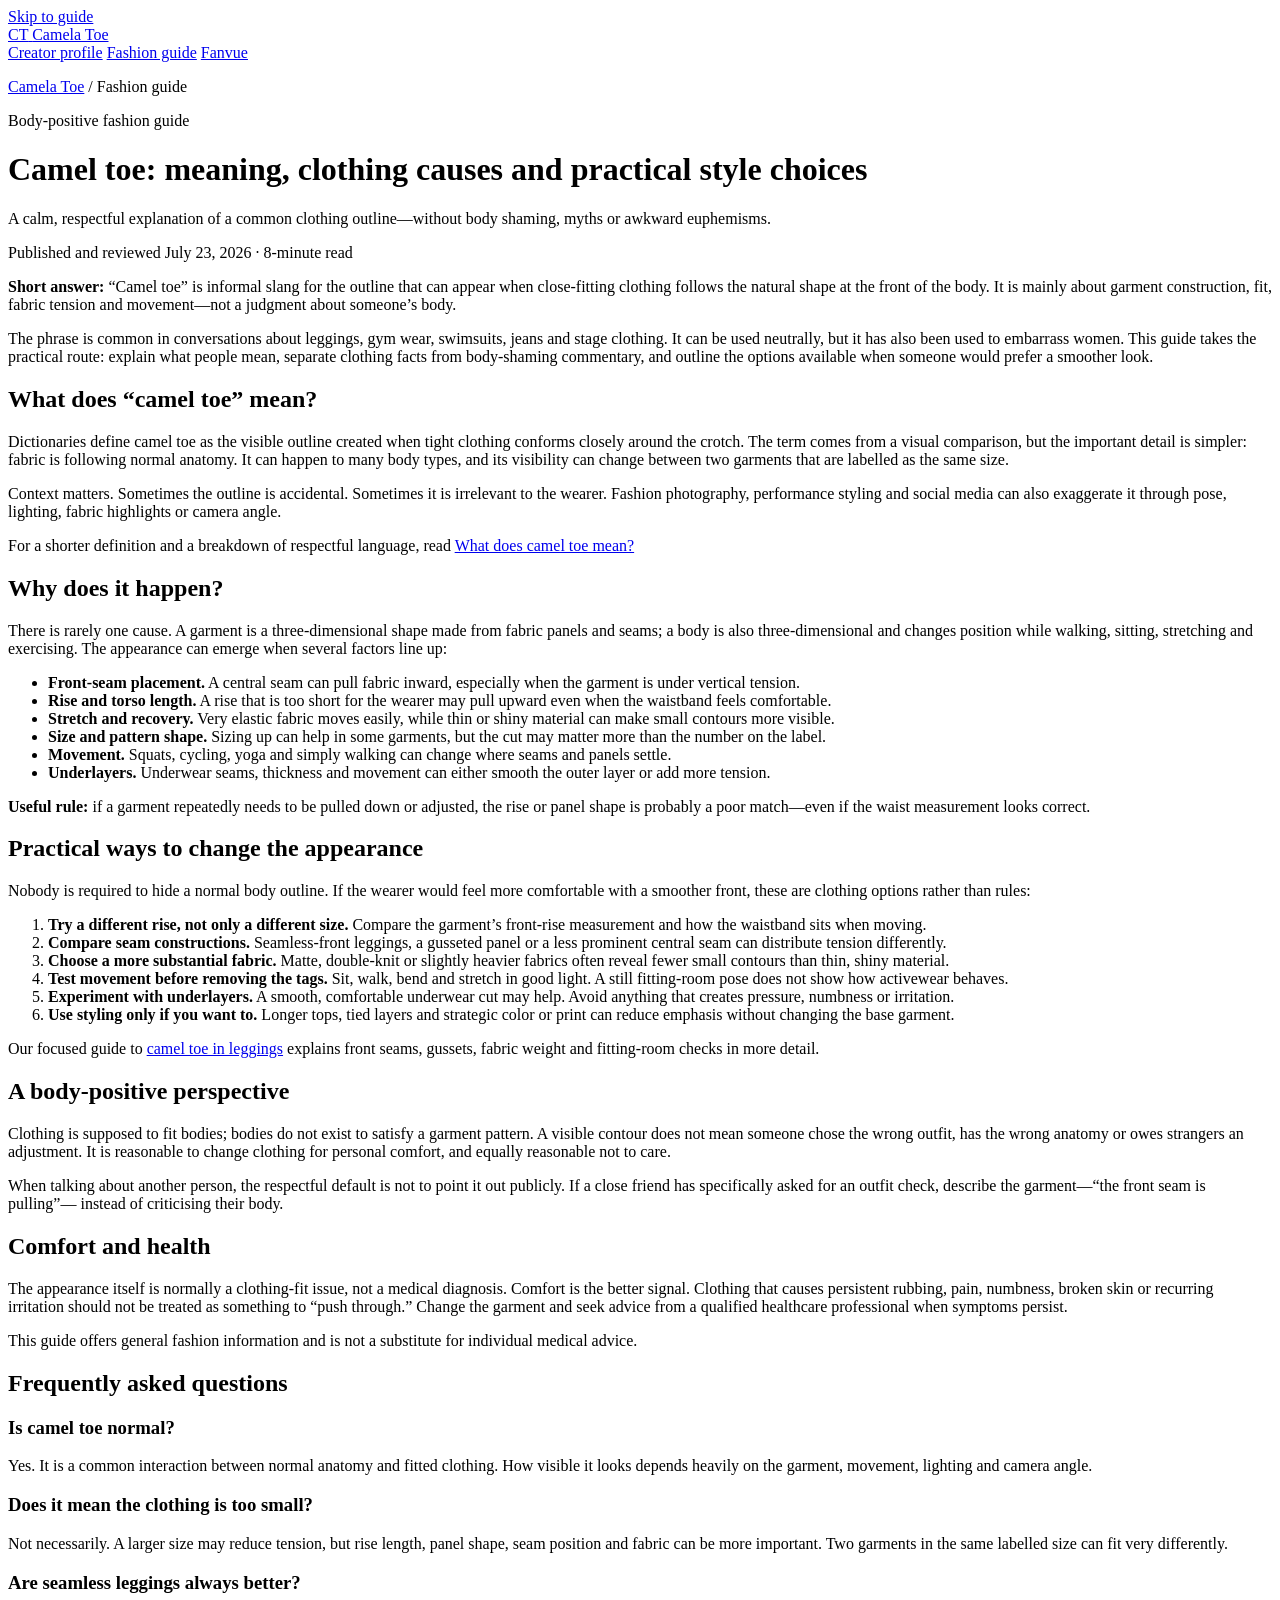
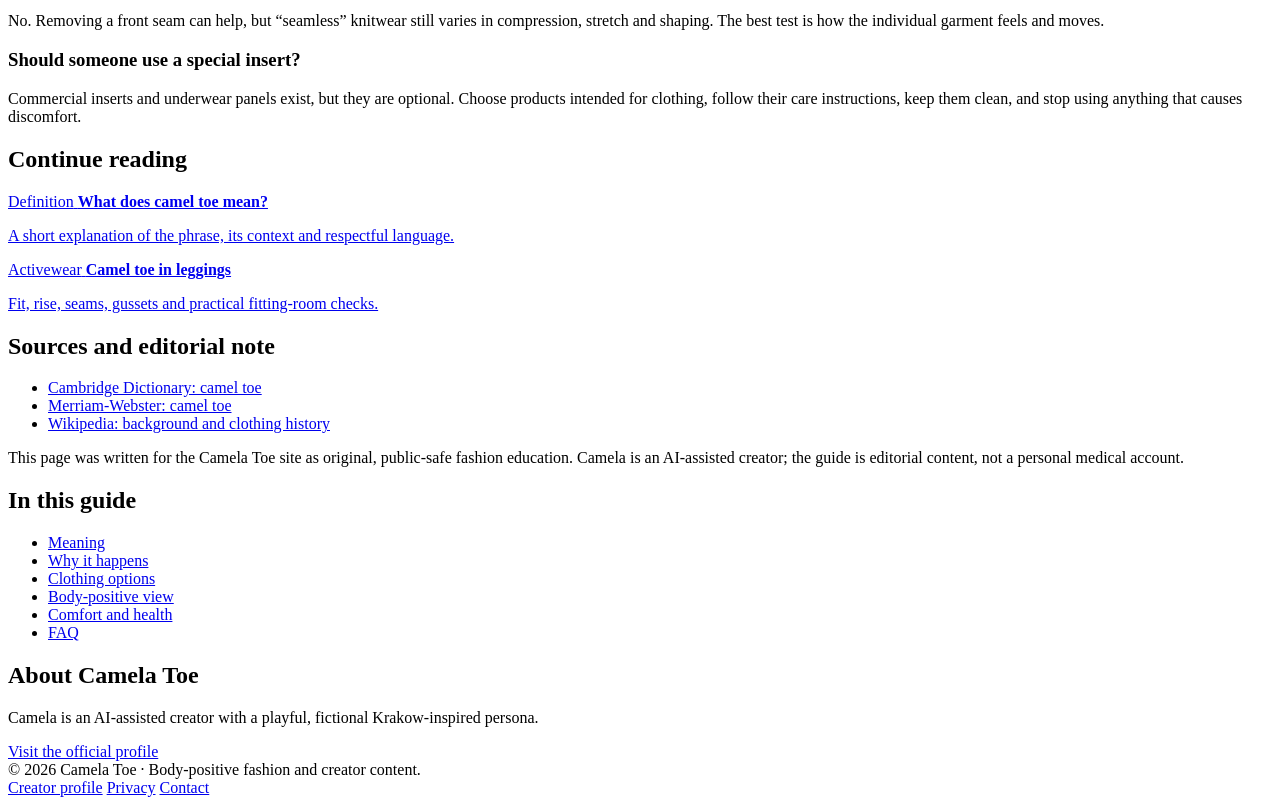
==== site/camel-toe/index.html @ 75be1211 "Separate Camela website project" ====
<!doctype html>
<html lang="en">
  <head>
    <meta charset="utf-8">
    <meta name="viewport" content="width=device-width, initial-scale=1">
    <meta name="description" content="A clear, body-positive guide to camel toe: what the phrase means, why fitted clothing can create the outline, and practical styling options for leggings and swimwear.">
    <meta name="robots" content="index,follow,max-image-preview:large">
    <meta name="theme-color" content="#160d12">
    <meta property="og:title" content="Camel Toe: Meaning, Clothing Causes & Style Guide">
    <meta property="og:description" content="A plain-language, body-positive fashion guide to the meaning of camel toe and practical clothing choices.">
    <meta property="og:image" content="https://camelatoe.com/assets/camela-social-card.png">
    <meta property="og:type" content="article">
    <meta property="og:url" content="https://camelatoe.com/camel-toe/">
    <meta property="og:site_name" content="Camela Toe">
    <meta name="twitter:card" content="summary_large_image">
    <meta name="twitter:title" content="Camel Toe: Meaning, Clothing Causes & Style Guide">
    <meta name="twitter:description" content="A respectful guide to the phrase, fit and seams, leggings, swimwear, and body-positive styling.">
    <meta name="twitter:image" content="https://camelatoe.com/assets/camela-social-card.png">
    <link rel="canonical" href="https://camelatoe.com/camel-toe/">
    <link rel="icon" type="image/svg+xml" href="/assets/favicon.svg">
    <link rel="apple-touch-icon" href="/assets/favicon-180.png">
    <link rel="stylesheet" href="/assets/content.css">
    <title>Camel Toe: Meaning, Clothing Causes & Style Guide | Camela Toe</title>
    <script type="application/ld+json">
      {
        "@context": "https://schema.org",
        "@graph": [
          {
            "@type": "Article",
            "@id": "https://camelatoe.com/camel-toe/#article",
            "headline": "Camel Toe: Meaning, Clothing Causes and a Body-Positive Style Guide",
            "description": "A clear, respectful guide to the meaning of camel toe, the role of clothing fit and seams, and practical styling choices.",
            "datePublished": "2026-07-23",
            "dateModified": "2026-07-23",
            "mainEntityOfPage": "https://camelatoe.com/camel-toe/",
            "image": "https://camelatoe.com/assets/camela-social-card.png",
            "author": {
              "@type": "Organization",
              "name": "Camela Toe Editorial",
              "url": "https://camelatoe.com/"
            },
            "publisher": {
              "@type": "Organization",
              "name": "Camela Toe",
              "url": "https://camelatoe.com/"
            }
          },
          {
            "@type": "BreadcrumbList",
            "@id": "https://camelatoe.com/camel-toe/#breadcrumbs",
            "itemListElement": [
              {
                "@type": "ListItem",
                "position": 1,
                "name": "Camela Toe",
                "item": "https://camelatoe.com/"
              },
              {
                "@type": "ListItem",
                "position": 2,
                "name": "Camel toe guide",
                "item": "https://camelatoe.com/camel-toe/"
              }
            ]
          },
          {
            "@type": "FAQPage",
            "@id": "https://camelatoe.com/camel-toe/#faq",
            "mainEntity": [
              {
                "@type": "Question",
                "name": "What does camel toe mean?",
                "acceptedAnswer": {
                  "@type": "Answer",
                  "text": "Camel toe is an informal phrase for a visible outline created when close-fitting clothing follows the natural shape at the front of the body."
                }
              },
              {
                "@type": "Question",
                "name": "Is camel toe a health problem?",
                "acceptedAnswer": {
                  "@type": "Answer",
                  "text": "The appearance itself is normally a clothing-fit issue, not a diagnosis. Persistent pain, irritation, broken skin, or another health concern should be discussed with a qualified clinician."
                }
              },
              {
                "@type": "Question",
                "name": "Why can leggings create camel toe?",
                "acceptedAnswer": {
                  "@type": "Answer",
                  "text": "Stretch, garment rise, front-seam placement, fabric tension, sizing, and movement can combine to pull leggings close to the body."
                }
              },
              {
                "@type": "Question",
                "name": "Can camel toe be prevented?",
                "acceptedAnswer": {
                  "@type": "Answer",
                  "text": "It can often be reduced by changing the fit, rise, front-seam construction, fabric weight, underwear, or layering. No single option works for every body or garment."
                }
              }
            ]
          }
        ]
      }
    </script>
  </head>
  <body>
    <a class="skip-link" href="#article">Skip to guide</a>
    <header class="site-header">
      <nav class="nav" aria-label="Main navigation">
        <a class="brand" href="/" aria-label="Camela Toe home">
          <span class="mark">CT</span>
          <span>Camela Toe</span>
        </a>
        <div class="nav-links">
          <a href="/" >Creator profile</a>
          <a href="/camel-toe/" aria-current="page">Fashion guide</a>
          <a class="button primary" href="https://www.fanvue.com/camela_toe" rel="me noopener">Fanvue</a>
        </div>
      </nav>
    </header>

    <main>
      <header class="hero">
        <div class="hero-inner">
          <p class="breadcrumbs"><a href="/">Camela Toe</a> / Fashion guide</p>
          <div class="eyebrow">Body-positive fashion guide</div>
          <h1>Camel toe: meaning, clothing causes and practical style choices</h1>
          <p class="standfirst">
            A calm, respectful explanation of a common clothing outline—without
            body shaming, myths or awkward euphemisms.
          </p>
          <p class="updated">Published and reviewed July 23, 2026 · 8-minute read</p>
        </div>
      </header>

      <div class="layout">
        <article class="article" id="article">
          <div class="answer">
            <p>
              <strong>Short answer:</strong> “Camel toe” is informal slang for
              the outline that can appear when close-fitting clothing follows
              the natural shape at the front of the body. It is mainly about
              garment construction, fit, fabric tension and movement—not a
              judgment about someone’s body.
            </p>
          </div>

          <p>
            The phrase is common in conversations about leggings, gym wear,
            swimsuits, jeans and stage clothing. It can be used neutrally, but
            it has also been used to embarrass women. This guide takes the
            practical route: explain what people mean, separate clothing facts
            from body-shaming commentary, and outline the options available
            when someone would prefer a smoother look.
          </p>

          <h2 id="meaning">What does “camel toe” mean?</h2>
          <p>
            Dictionaries define camel toe as the visible outline created when
            tight clothing conforms closely around the crotch. The term comes
            from a visual comparison, but the important detail is simpler:
            fabric is following normal anatomy. It can happen to many body
            types, and its visibility can change between two garments that are
            labelled as the same size.
          </p>
          <p>
            Context matters. Sometimes the outline is accidental. Sometimes it
            is irrelevant to the wearer. Fashion photography, performance
            styling and social media can also exaggerate it through pose,
            lighting, fabric highlights or camera angle.
          </p>
          <p>
            For a shorter definition and a breakdown of respectful language,
            read <a href="/camel-toe/meaning/">What does camel toe mean?</a>
          </p>

          <h2 id="why">Why does it happen?</h2>
          <p>
            There is rarely one cause. A garment is a three-dimensional shape
            made from fabric panels and seams; a body is also three-dimensional
            and changes position while walking, sitting, stretching and
            exercising. The appearance can emerge when several factors line up:
          </p>
          <ul>
            <li>
              <strong>Front-seam placement.</strong> A central seam can pull
              fabric inward, especially when the garment is under vertical
              tension.
            </li>
            <li>
              <strong>Rise and torso length.</strong> A rise that is too short
              for the wearer may pull upward even when the waistband feels
              comfortable.
            </li>
            <li>
              <strong>Stretch and recovery.</strong> Very elastic fabric moves
              easily, while thin or shiny material can make small contours more
              visible.
            </li>
            <li>
              <strong>Size and pattern shape.</strong> Sizing up can help in
              some garments, but the cut may matter more than the number on the
              label.
            </li>
            <li>
              <strong>Movement.</strong> Squats, cycling, yoga and simply
              walking can change where seams and panels settle.
            </li>
            <li>
              <strong>Underlayers.</strong> Underwear seams, thickness and
              movement can either smooth the outer layer or add more tension.
            </li>
          </ul>

          <div class="note">
            <p>
              <strong>Useful rule:</strong> if a garment repeatedly needs to be
              pulled down or adjusted, the rise or panel shape is probably a
              poor match—even if the waist measurement looks correct.
            </p>
          </div>

          <h2 id="options">Practical ways to change the appearance</h2>
          <p>
            Nobody is required to hide a normal body outline. If the wearer
            would feel more comfortable with a smoother front, these are
            clothing options rather than rules:
          </p>
          <ol>
            <li>
              <strong>Try a different rise, not only a different size.</strong>
              Compare the garment’s front-rise measurement and how the waistband
              sits when moving.
            </li>
            <li>
              <strong>Compare seam constructions.</strong> Seamless-front
              leggings, a gusseted panel or a less prominent central seam can
              distribute tension differently.
            </li>
            <li>
              <strong>Choose a more substantial fabric.</strong> Matte,
              double-knit or slightly heavier fabrics often reveal fewer small
              contours than thin, shiny material.
            </li>
            <li>
              <strong>Test movement before removing the tags.</strong> Sit,
              walk, bend and stretch in good light. A still fitting-room pose
              does not show how activewear behaves.
            </li>
            <li>
              <strong>Experiment with underlayers.</strong> A smooth,
              comfortable underwear cut may help. Avoid anything that creates
              pressure, numbness or irritation.
            </li>
            <li>
              <strong>Use styling only if you want to.</strong> Longer tops,
              tied layers and strategic color or print can reduce emphasis
              without changing the base garment.
            </li>
          </ol>
          <p>
            Our focused guide to
            <a href="/camel-toe/leggings/">camel toe in leggings</a> explains
            front seams, gussets, fabric weight and fitting-room checks in more
            detail.
          </p>

          <h2 id="body-positive">A body-positive perspective</h2>
          <p>
            Clothing is supposed to fit bodies; bodies do not exist to satisfy
            a garment pattern. A visible contour does not mean someone chose
            the wrong outfit, has the wrong anatomy or owes strangers an
            adjustment. It is reasonable to change clothing for personal
            comfort, and equally reasonable not to care.
          </p>
          <p>
            When talking about another person, the respectful default is not to
            point it out publicly. If a close friend has specifically asked for
            an outfit check, describe the garment—“the front seam is pulling”—
            instead of criticising their body.
          </p>

          <h2 id="health">Comfort and health</h2>
          <p>
            The appearance itself is normally a clothing-fit issue, not a
            medical diagnosis. Comfort is the better signal. Clothing that
            causes persistent rubbing, pain, numbness, broken skin or recurring
            irritation should not be treated as something to “push through.”
            Change the garment and seek advice from a qualified healthcare
            professional when symptoms persist.
          </p>
          <p>
            This guide offers general fashion information and is not a
            substitute for individual medical advice.
          </p>

          <h2 id="faq">Frequently asked questions</h2>
          <h3>Is camel toe normal?</h3>
          <p>
            Yes. It is a common interaction between normal anatomy and fitted
            clothing. How visible it looks depends heavily on the garment,
            movement, lighting and camera angle.
          </p>

          <h3>Does it mean the clothing is too small?</h3>
          <p>
            Not necessarily. A larger size may reduce tension, but rise length,
            panel shape, seam position and fabric can be more important. Two
            garments in the same labelled size can fit very differently.
          </p>

          <h3>Are seamless leggings always better?</h3>
          <p>
            No. Removing a front seam can help, but “seamless” knitwear still
            varies in compression, stretch and shaping. The best test is how the
            individual garment feels and moves.
          </p>

          <h3>Should someone use a special insert?</h3>
          <p>
            Commercial inserts and underwear panels exist, but they are
            optional. Choose products intended for clothing, follow their care
            instructions, keep them clean, and stop using anything that causes
            discomfort.
          </p>

          <h2 id="more-guides">Continue reading</h2>
          <div class="guide-cards">
            <a class="guide-card" href="/camel-toe/meaning/">
              <span>Definition</span>
              <strong>What does camel toe mean?</strong>
              <p>A short explanation of the phrase, its context and respectful language.</p>
            </a>
            <a class="guide-card" href="/camel-toe/leggings/">
              <span>Activewear</span>
              <strong>Camel toe in leggings</strong>
              <p>Fit, rise, seams, gussets and practical fitting-room checks.</p>
            </a>
          </div>

          <section class="sources" aria-labelledby="sources-title">
            <h2 id="sources-title">Sources and editorial note</h2>
            <ul>
              <li>
                <a href="https://dictionary.cambridge.org/dictionary/english/camel-toe" rel="noopener">Cambridge Dictionary: camel toe</a>
              </li>
              <li>
                <a href="https://www.merriam-webster.com/dictionary/camel%20toe" rel="noopener">Merriam-Webster: camel toe</a>
              </li>
              <li>
                <a href="https://en.wikipedia.org/wiki/Camel_toe" rel="noopener">Wikipedia: background and clothing history</a>
              </li>
            </ul>
            <p>
              This page was written for the Camela Toe site as original,
              public-safe fashion education. Camela is an AI-assisted creator;
              the guide is editorial content, not a personal
              medical account.
            </p>
          </section>
        </article>

        <aside class="sidebar" aria-label="Guide summary">
          <section class="side-card">
            <h2>In this guide</h2>
            <ul>
              <li><a href="#meaning">Meaning</a></li>
              <li><a href="#why">Why it happens</a></li>
              <li><a href="#options">Clothing options</a></li>
              <li><a href="#body-positive">Body-positive view</a></li>
              <li><a href="#health">Comfort and health</a></li>
              <li><a href="#faq">FAQ</a></li>
            </ul>
          </section>
          <section class="side-card">
            <h2>About Camela Toe</h2>
            <p>
              Camela is an AI-assisted creator with a playful,
              fictional Krakow-inspired persona.
            </p>
            <a href="/">Visit the official profile</a>
          </section>
        </aside>
      </div>
    </main>

    <footer class="site-footer">
      <div class="footer-inner">
        <span>&copy; 2026 Camela Toe · Body-positive fashion and creator content.</span>
        <div class="footer-links">
          <a href="/">Creator profile</a>
          <a href="/privacy">Privacy</a>
          <a href="mailto:contact@camelatoe.com">Contact</a>
        </div>
      </div>
    </footer>
  </body>
</html>
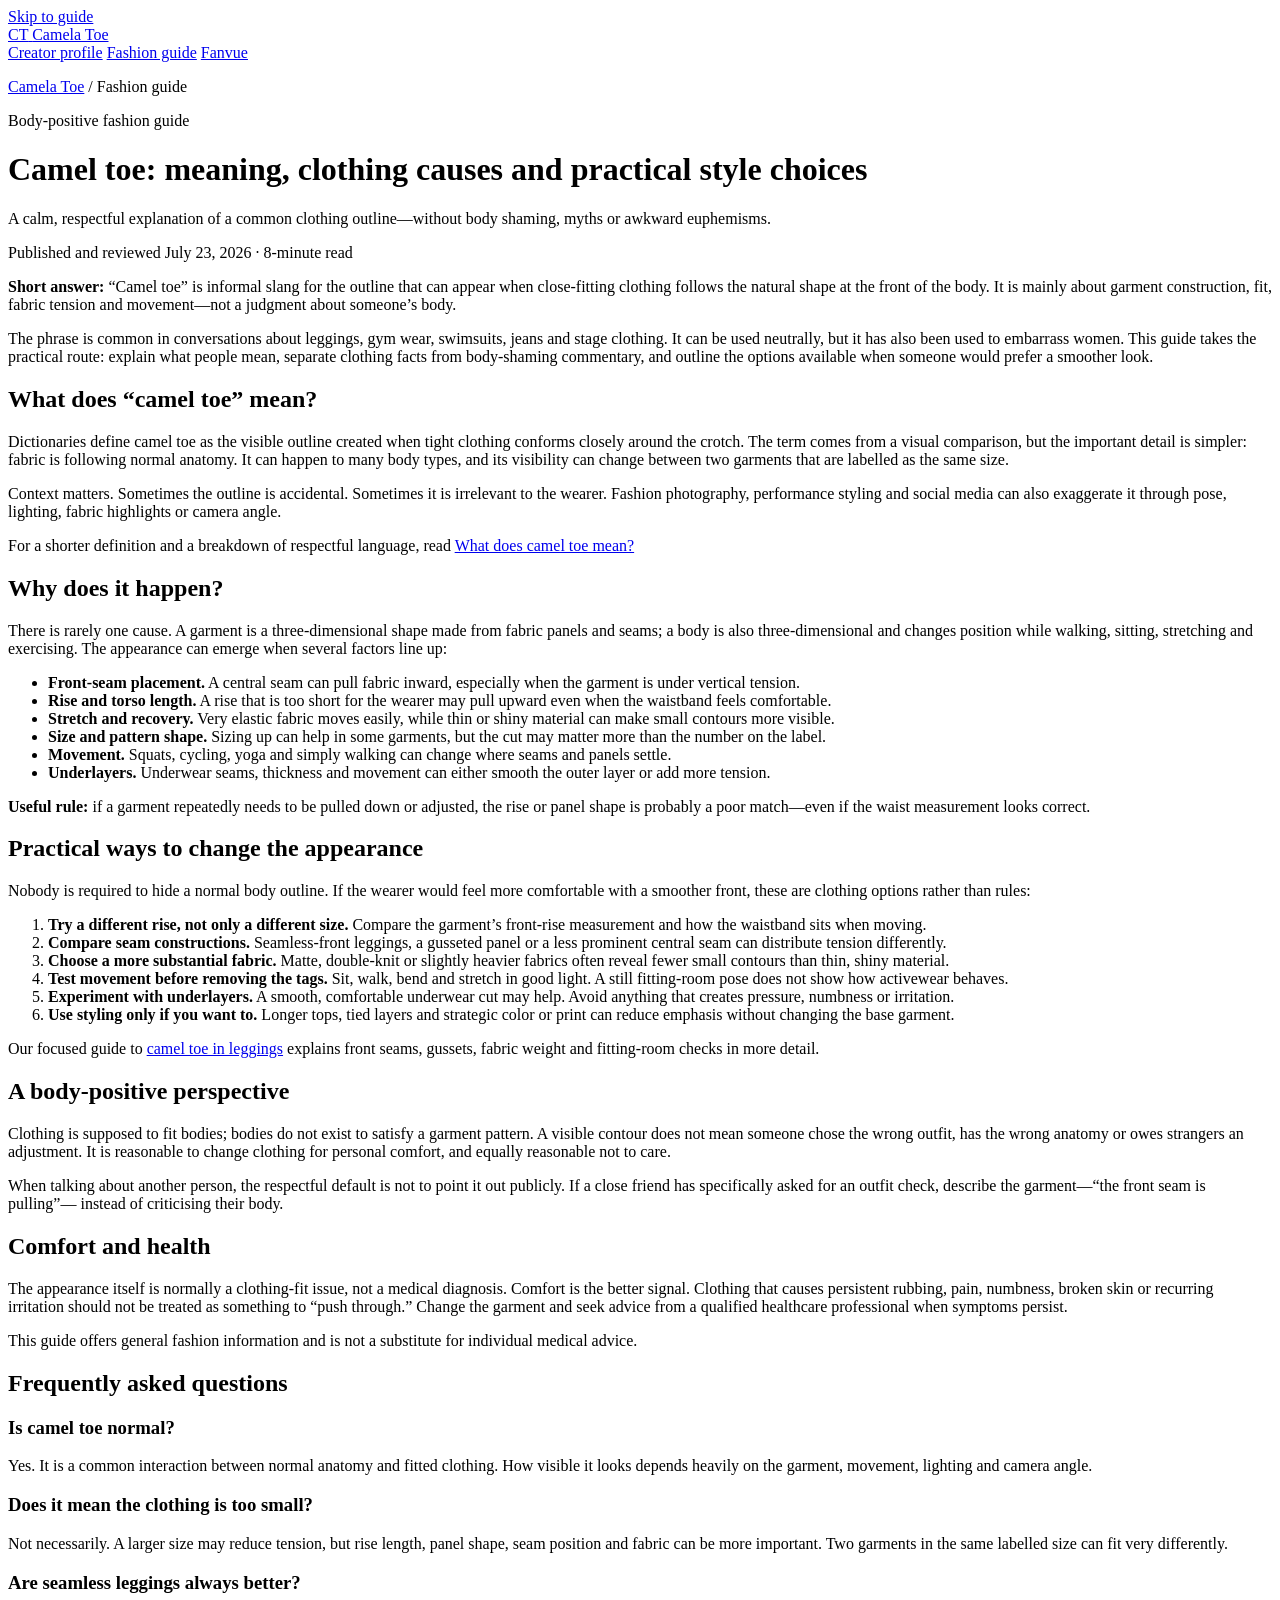
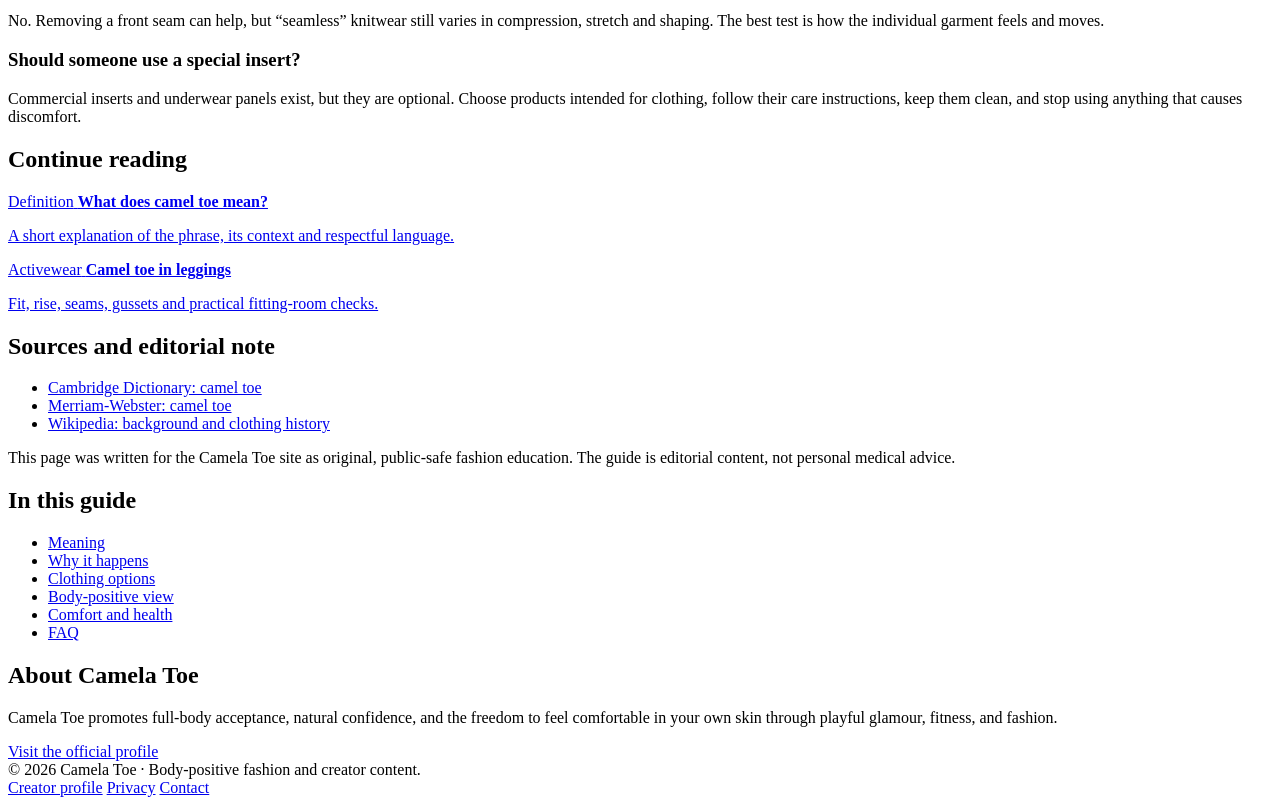
==== commit ac8ca657: "Make GitHub the website deployment source" ====
--- a/site/camel-toe/index.html
+++ b/site/camel-toe/index.html
@@ -355,9 +355,8 @@
             </ul>
             <p>
               This page was written for the Camela Toe site as original,
-              public-safe fashion education. Camela is an AI-assisted creator;
-              the guide is editorial content, not a personal
-              medical account.
+              public-safe fashion education. The guide is editorial content,
+              not personal medical advice.
             </p>
           </section>
         </article>
@@ -377,8 +376,9 @@
           <section class="side-card">
             <h2>About Camela Toe</h2>
             <p>
-              Camela is an AI-assisted creator with a playful,
-              fictional Krakow-inspired persona.
+              Camela Toe promotes full-body acceptance, natural confidence,
+              and the freedom to feel comfortable in your own skin through
+              playful glamour, fitness, and fashion.
             </p>
             <a href="/">Visit the official profile</a>
           </section>
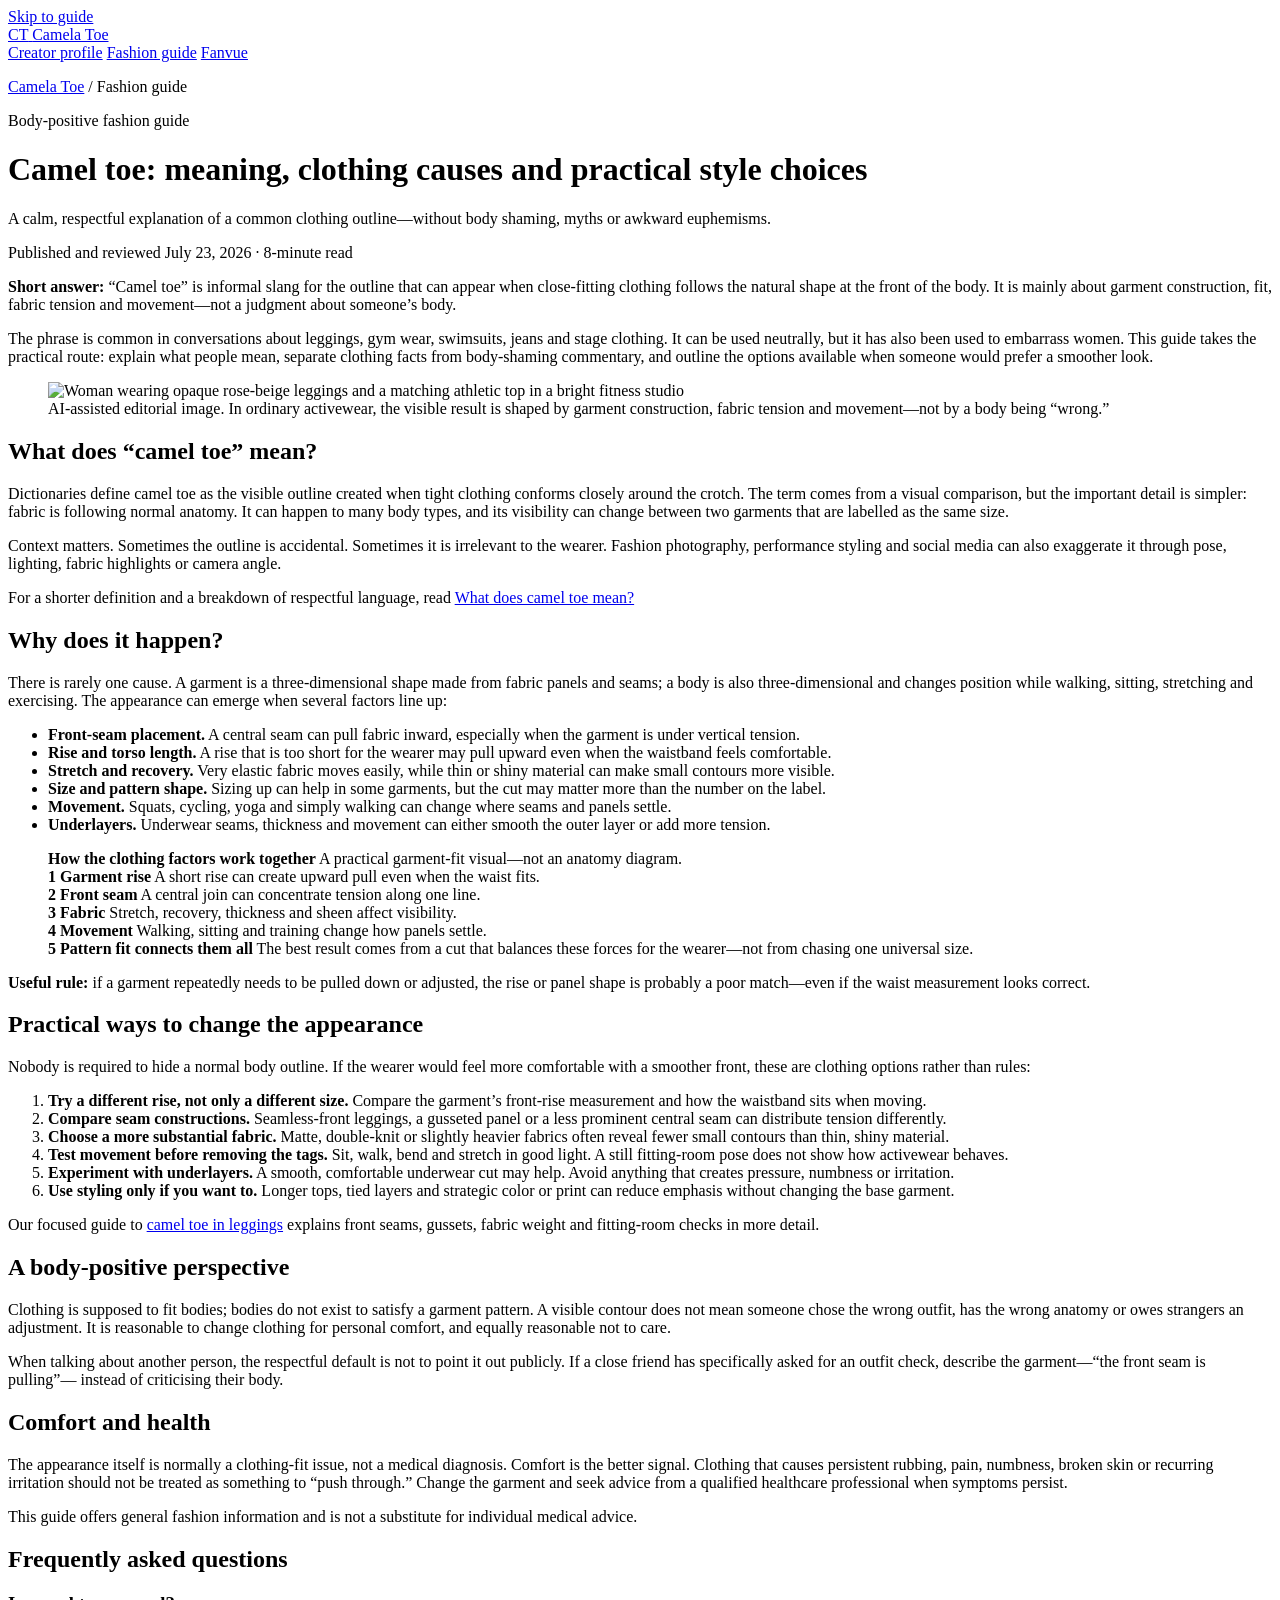
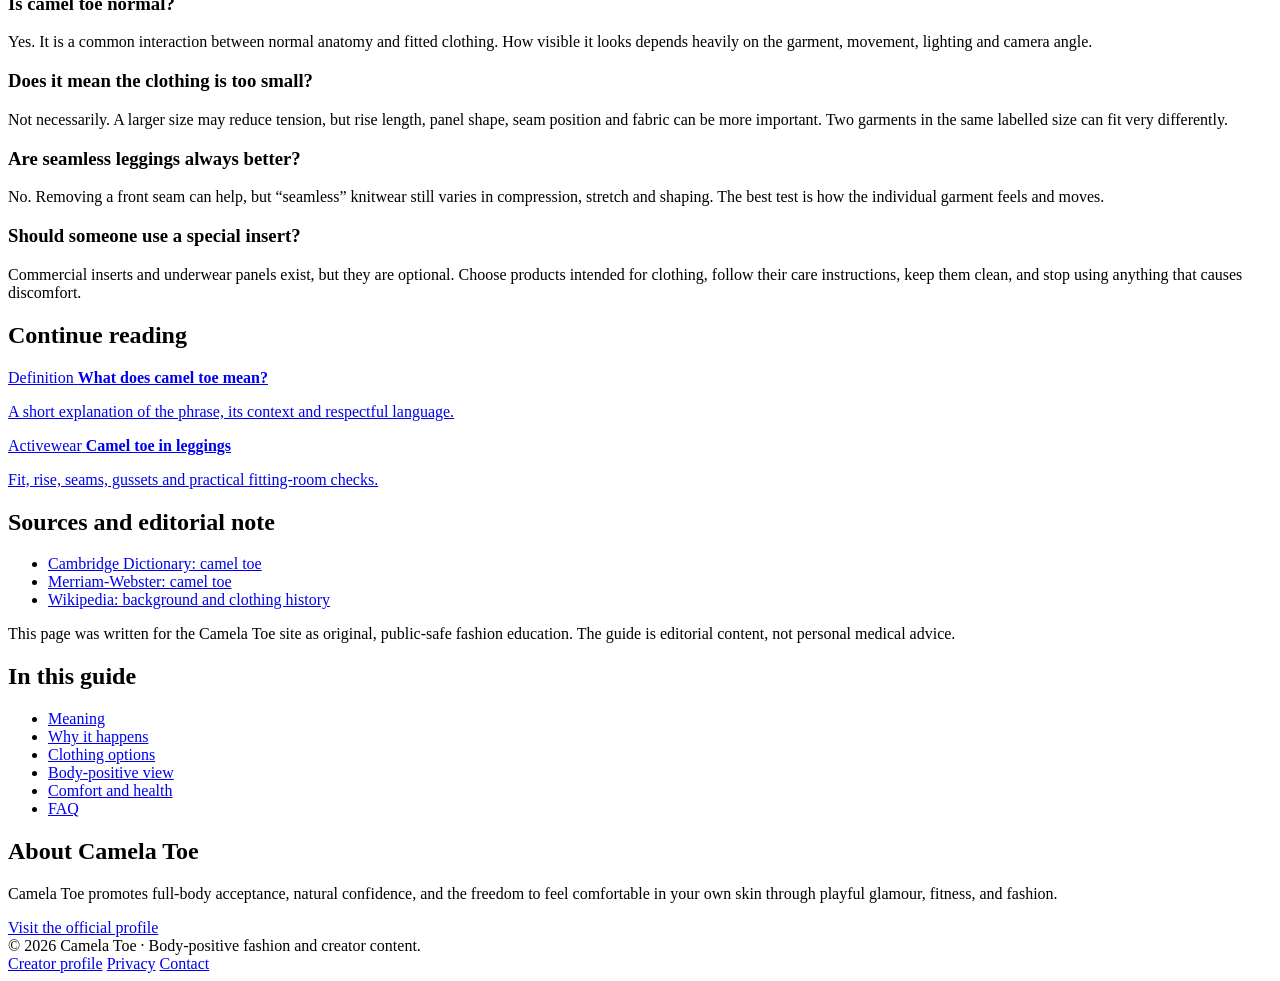
==== commit 7912ce9f: "Add guide imagery and fit visuals" ====
--- a/site/camel-toe/index.html
+++ b/site/camel-toe/index.html
@@ -156,6 +156,22 @@
             when someone would prefer a smoother look.
           </p>
 
+          <figure class="media-figure portrait">
+            <img
+              src="/assets/activewear-fit-editorial.jpg"
+              width="896"
+              height="1200"
+              alt="Woman wearing opaque rose-beige leggings and a matching athletic top in a bright fitness studio"
+              fetchpriority="high"
+              decoding="async"
+            >
+            <figcaption>
+              AI-assisted editorial image. In ordinary activewear, the visible
+              result is shaped by garment construction, fabric tension and
+              movement—not by a body being “wrong.”
+            </figcaption>
+          </figure>
+
           <h2 id="meaning">What does “camel toe” mean?</h2>
           <p>
             Dictionaries define camel toe as the visible outline created when
@@ -213,6 +229,40 @@
               movement can either smooth the outer layer or add more tension.
             </li>
           </ul>
+
+          <figure class="fit-map" aria-labelledby="fit-map-title">
+            <figcaption id="fit-map-title">
+              <strong>How the clothing factors work together</strong>
+              <span>A practical garment-fit visual—not an anatomy diagram.</span>
+            </figcaption>
+            <div class="fit-map-grid">
+              <div class="fit-map-item">
+                <b>1</b>
+                <strong>Garment rise</strong>
+                <span>A short rise can create upward pull even when the waist fits.</span>
+              </div>
+              <div class="fit-map-item">
+                <b>2</b>
+                <strong>Front seam</strong>
+                <span>A central join can concentrate tension along one line.</span>
+              </div>
+              <div class="fit-map-item">
+                <b>3</b>
+                <strong>Fabric</strong>
+                <span>Stretch, recovery, thickness and sheen affect visibility.</span>
+              </div>
+              <div class="fit-map-item">
+                <b>4</b>
+                <strong>Movement</strong>
+                <span>Walking, sitting and training change how panels settle.</span>
+              </div>
+              <div class="fit-map-item">
+                <b>5</b>
+                <strong>Pattern fit connects them all</strong>
+                <span>The best result comes from a cut that balances these forces for the wearer—not from chasing one universal size.</span>
+              </div>
+            </div>
+          </figure>
 
           <div class="note">
             <p>
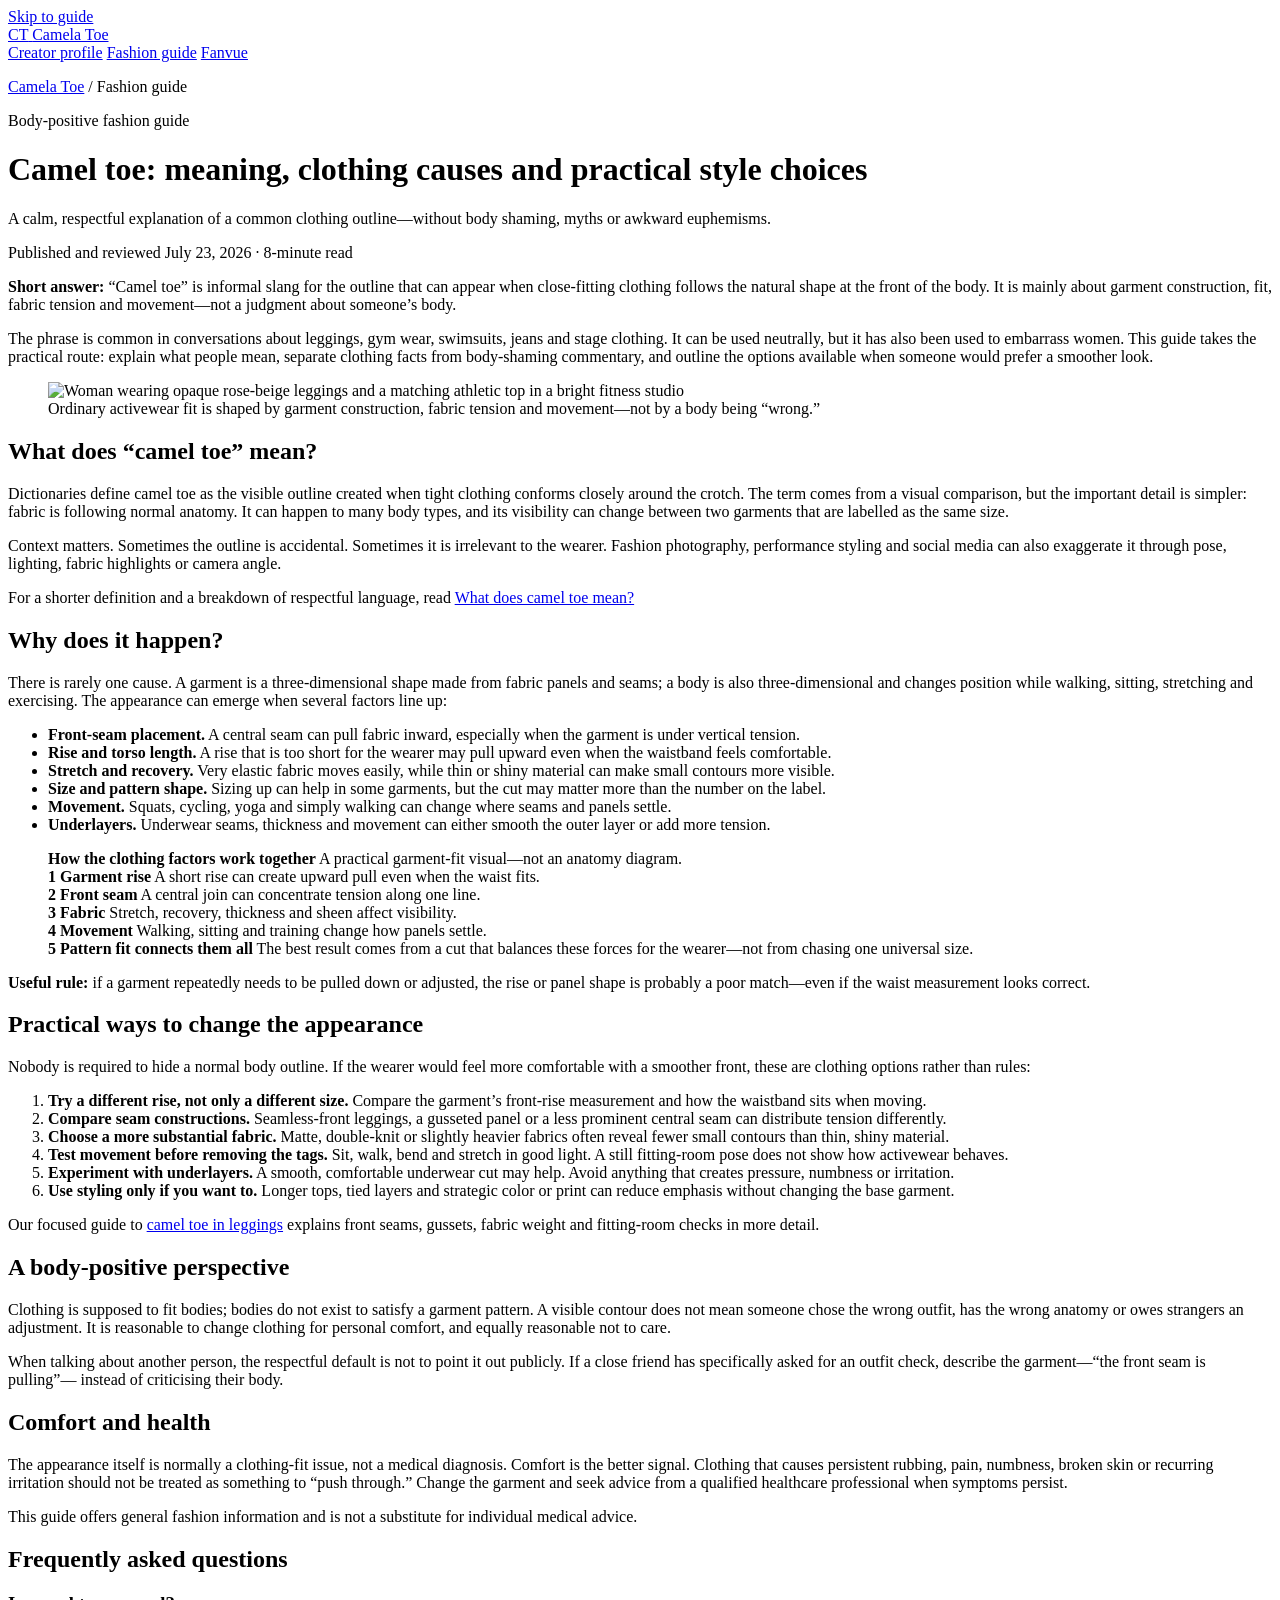
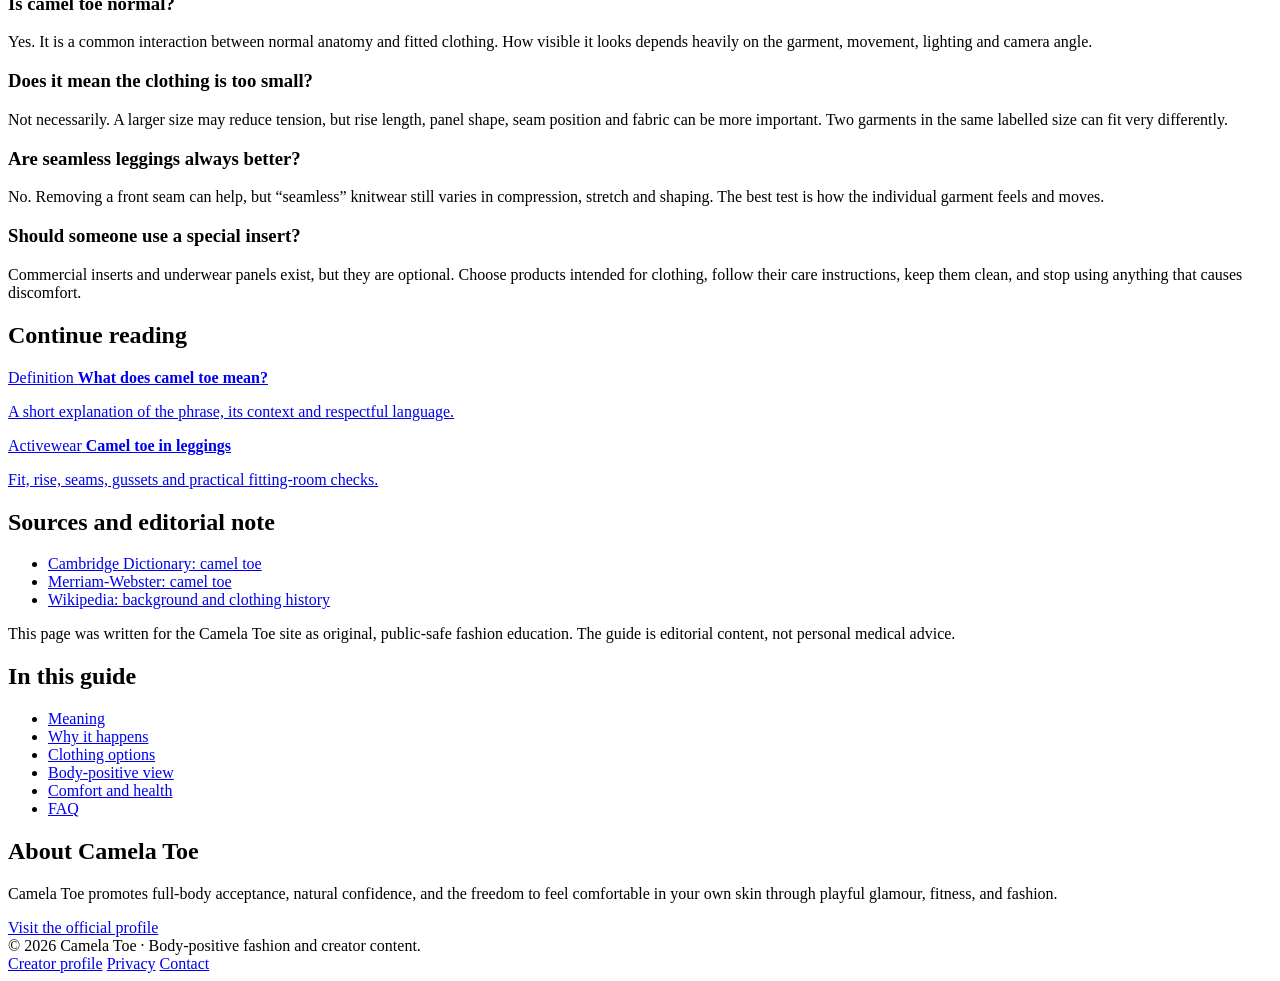
==== commit 4d3cb8e7: "Fix guide image proportions and captions" ====
--- a/site/camel-toe/index.html
+++ b/site/camel-toe/index.html
@@ -19,7 +19,7 @@
     <link rel="canonical" href="https://camelatoe.com/camel-toe/">
     <link rel="icon" type="image/svg+xml" href="/assets/favicon.svg">
     <link rel="apple-touch-icon" href="/assets/favicon-180.png">
-    <link rel="stylesheet" href="/assets/content.css">
+    <link rel="stylesheet" href="/assets/content-20260723.css">
     <title>Camel Toe: Meaning, Clothing Causes & Style Guide | Camela Toe</title>
     <script type="application/ld+json">
       {
@@ -166,9 +166,8 @@
               decoding="async"
             >
             <figcaption>
-              AI-assisted editorial image. In ordinary activewear, the visible
-              result is shaped by garment construction, fabric tension and
-              movement—not by a body being “wrong.”
+              Ordinary activewear fit is shaped by garment construction,
+              fabric tension and movement—not by a body being “wrong.”
             </figcaption>
           </figure>
 
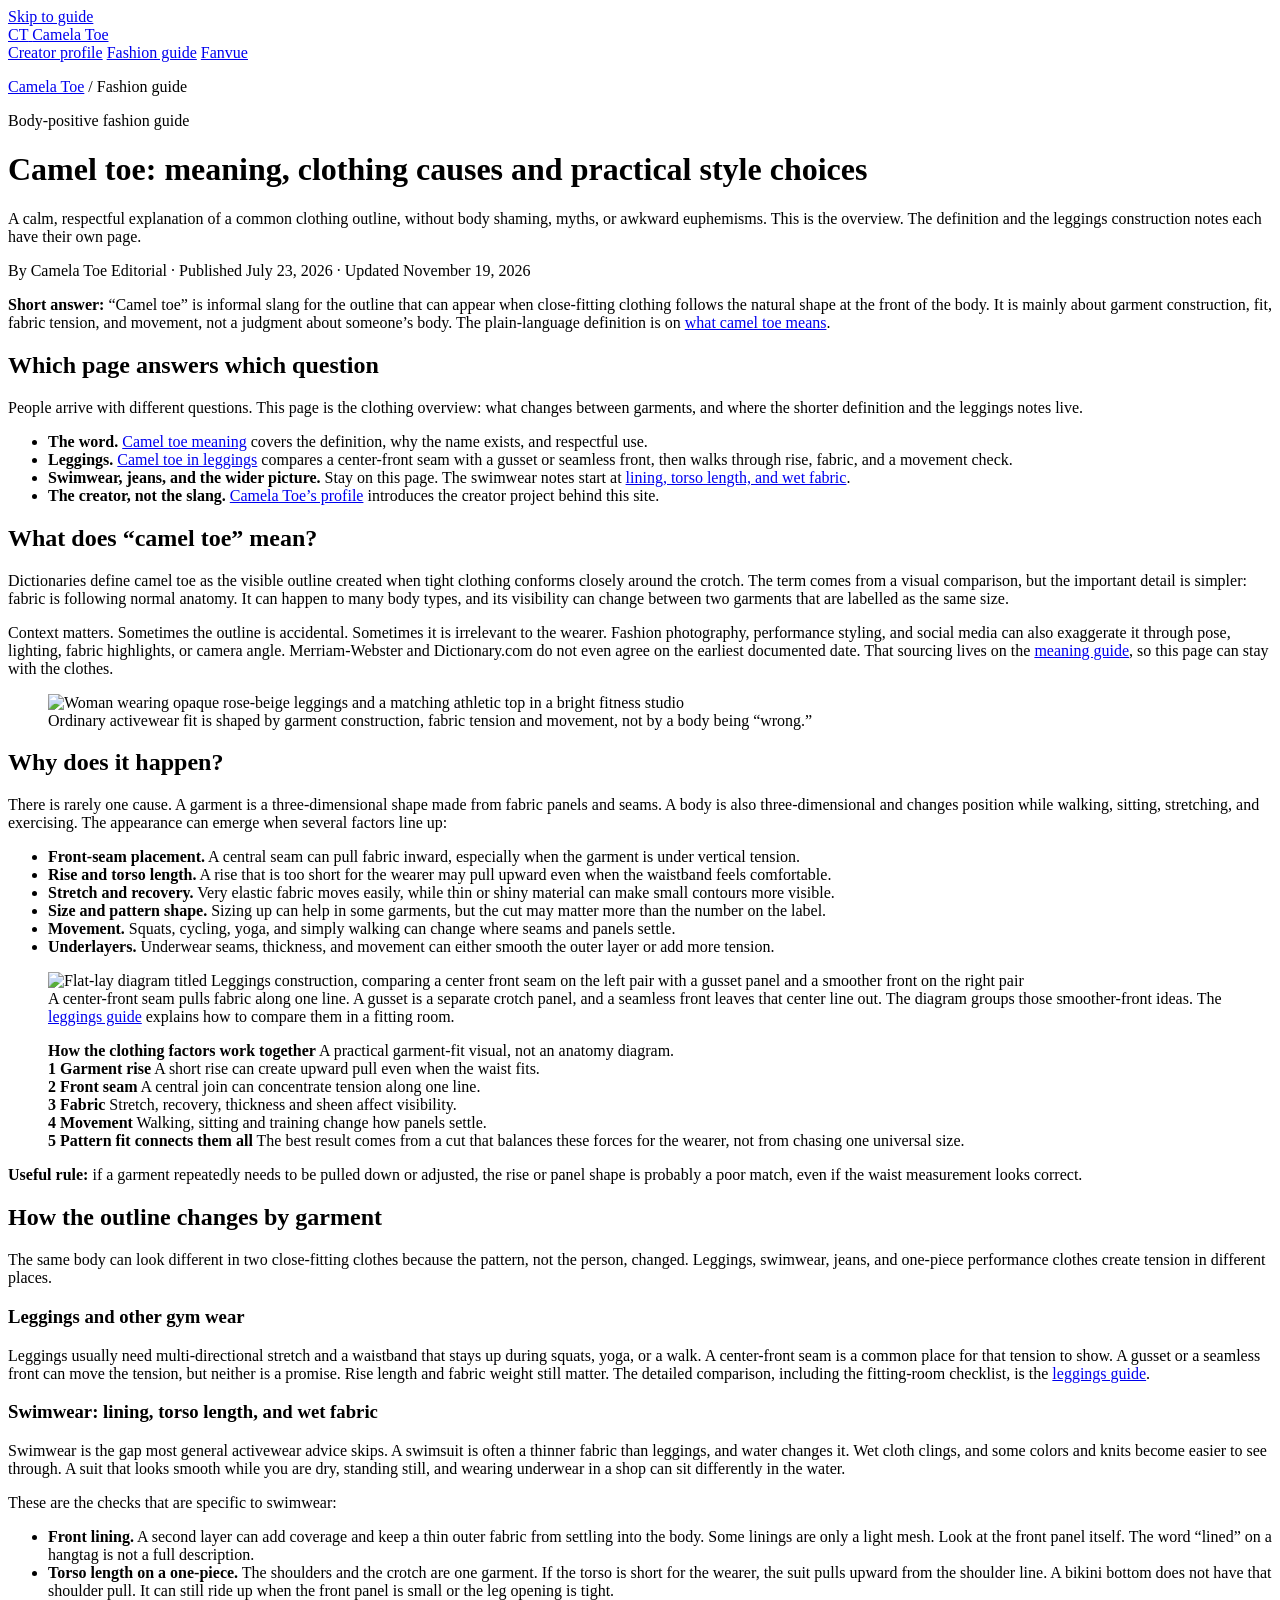
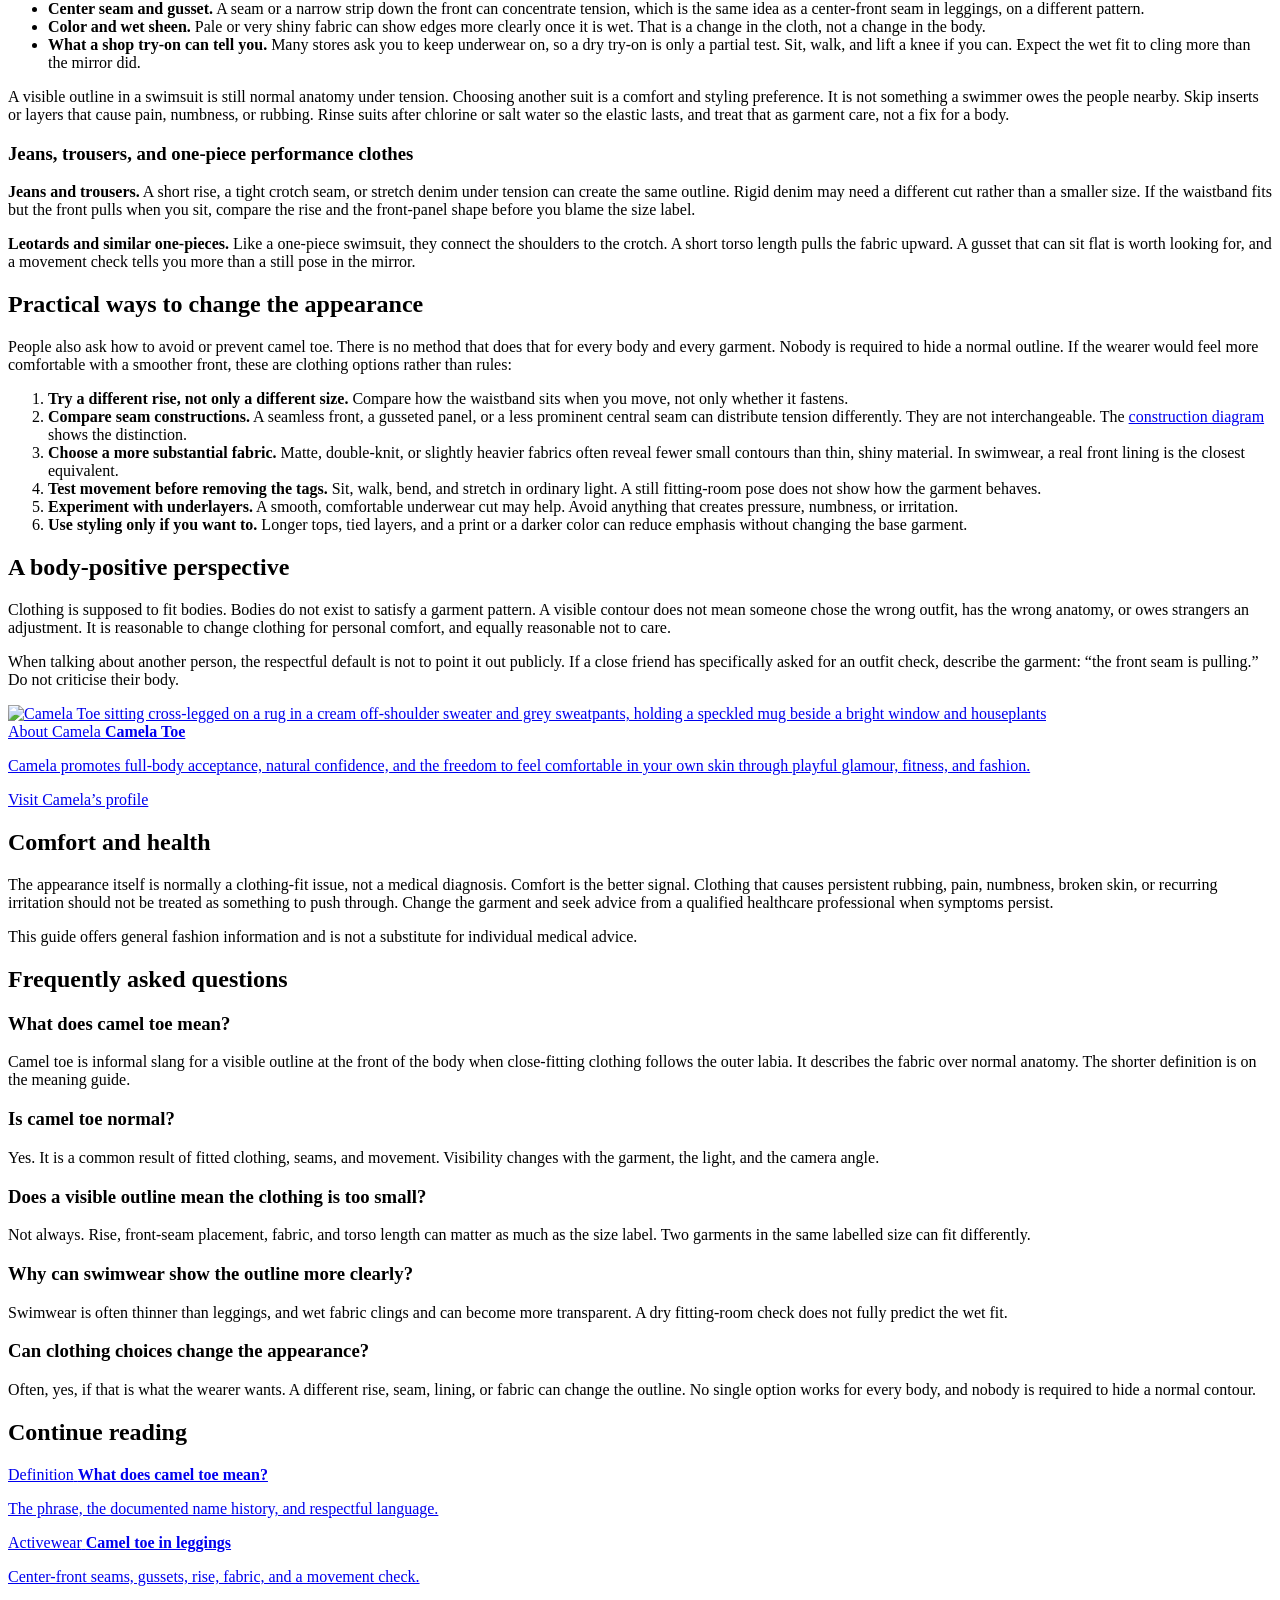
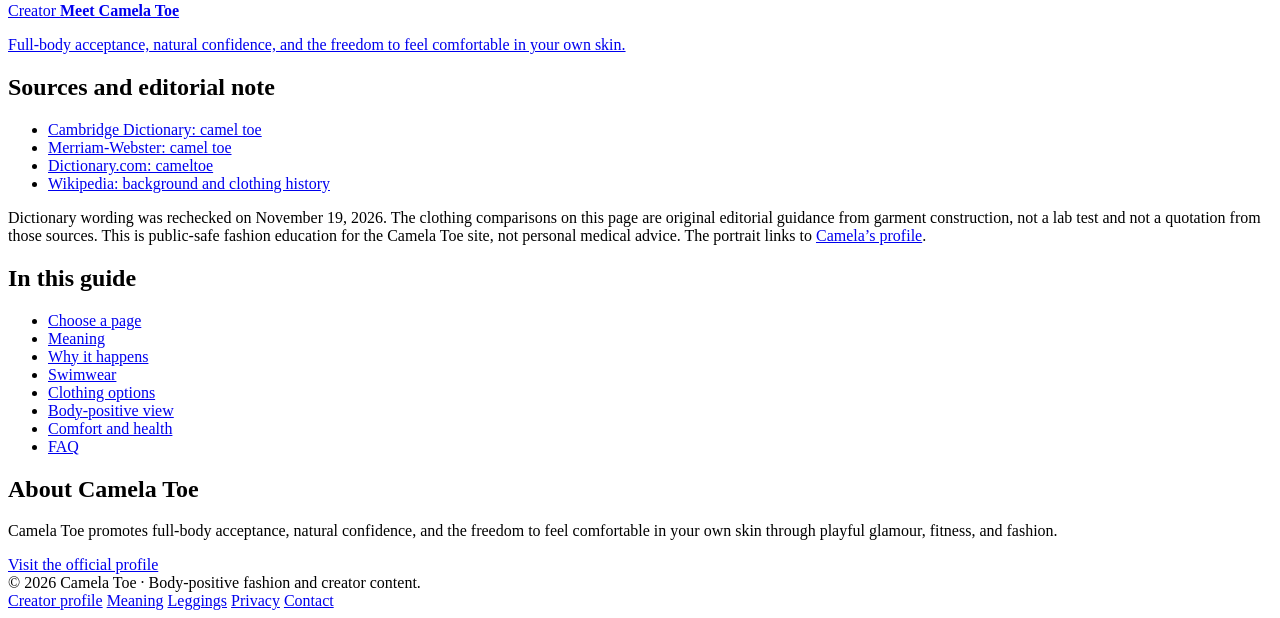
==== commit 171daf1d: "Make the camel toe hub worth indexing and sharpen the meaning snippet. The hub was discovered and ne" ====
--- a/site/camel-toe/index.html
+++ b/site/camel-toe/index.html
@@ -3,24 +3,27 @@
   <head>
     <meta charset="utf-8">
     <meta name="viewport" content="width=device-width, initial-scale=1">
-    <meta name="description" content="A clear, body-positive guide to camel toe: what the phrase means, why fitted clothing can create the outline, and practical styling options for leggings and swimwear.">
+    <meta name="description" content="A body-positive camel toe guide: why fitted clothes create the outline, what to check in leggings and swimwear, and where to read the definition.">
     <meta name="robots" content="index,follow,max-image-preview:large">
     <meta name="theme-color" content="#160d12">
-    <meta property="og:title" content="Camel Toe: Meaning, Clothing Causes & Style Guide">
-    <meta property="og:description" content="A plain-language, body-positive fashion guide to the meaning of camel toe and practical clothing choices.">
+    <meta property="og:title" content="Camel Toe Guide: Fit, Swimwear and Meaning">
+    <meta property="og:description" content="A body-positive camel toe guide: why fitted clothes create the outline, what to check in leggings and swimwear, and where to read the definition.">
     <meta property="og:image" content="https://camelatoe.com/assets/camela-social-card.png">
+    <meta property="og:image:width" content="1200">
+    <meta property="og:image:height" content="630">
     <meta property="og:type" content="article">
     <meta property="og:url" content="https://camelatoe.com/camel-toe/">
     <meta property="og:site_name" content="Camela Toe">
     <meta name="twitter:card" content="summary_large_image">
-    <meta name="twitter:title" content="Camel Toe: Meaning, Clothing Causes & Style Guide">
-    <meta name="twitter:description" content="A respectful guide to the phrase, fit and seams, leggings, swimwear, and body-positive styling.">
+    <meta name="twitter:title" content="Camel Toe Guide: Fit, Swimwear and Meaning">
+    <meta name="twitter:description" content="Why fitted clothes create the outline, what to check in leggings and swimwear, and where to read the definition.">
     <meta name="twitter:image" content="https://camelatoe.com/assets/camela-social-card.png">
     <link rel="canonical" href="https://camelatoe.com/camel-toe/">
     <link rel="icon" type="image/svg+xml" href="/assets/favicon.svg">
     <link rel="apple-touch-icon" href="/assets/favicon-180.png">
     <link rel="stylesheet" href="/assets/content-20260723.css">
-    <title>Camel Toe: Meaning, Clothing Causes & Style Guide | Camela Toe</title>
+    <link rel="stylesheet" href="/assets/content-20261119.css">
+    <title>Camel Toe Guide: Fit, Swimwear and Meaning | Camela Toe</title>
     <script type="application/ld+json">
       {
         "@context": "https://schema.org",
@@ -28,16 +31,37 @@
           {
             "@type": "Article",
             "@id": "https://camelatoe.com/camel-toe/#article",
-            "headline": "Camel Toe: Meaning, Clothing Causes and a Body-Positive Style Guide",
-            "description": "A clear, respectful guide to the meaning of camel toe, the role of clothing fit and seams, and practical styling choices.",
+            "headline": "Camel Toe Guide: Fit, Swimwear and Meaning",
+            "description": "A body-positive camel toe guide: why fitted clothes create the outline, what to check in leggings and swimwear, and where to read the definition.",
             "datePublished": "2026-07-23",
-            "dateModified": "2026-07-23",
+            "dateModified": "2026-11-19",
             "mainEntityOfPage": "https://camelatoe.com/camel-toe/",
-            "image": "https://camelatoe.com/assets/camela-social-card.png",
+            "image": [
+              {
+                "@type": "ImageObject",
+                "url": "https://camelatoe.com/assets/activewear-fit-editorial.jpg",
+                "width": 896,
+                "height": 1200,
+                "caption": "Ordinary activewear fit is shaped by garment construction, fabric tension and movement, not by a body being “wrong.”"
+              },
+              {
+                "@type": "ImageObject",
+                "url": "https://camelatoe.com/assets/leggings-construction.webp",
+                "width": 1280,
+                "height": 720,
+                "caption": "A center-front seam pulls fabric along one line. A gusset is a separate crotch panel, and a seamless front leaves that center line out. The diagram groups those smoother-front ideas. The leggings guide explains how to compare them in a fitting room."
+              }
+            ],
             "author": {
               "@type": "Organization",
               "name": "Camela Toe Editorial",
-              "url": "https://camelatoe.com/"
+              "url": "https://camelatoe.com/#about",
+              "image": {
+                "@type": "ImageObject",
+                "url": "https://camelatoe.com/assets/camela-author.webp",
+                "width": 640,
+                "height": 480
+              }
             },
             "publisher": {
               "@type": "Organization",
@@ -72,31 +96,39 @@
                 "name": "What does camel toe mean?",
                 "acceptedAnswer": {
                   "@type": "Answer",
-                  "text": "Camel toe is an informal phrase for a visible outline created when close-fitting clothing follows the natural shape at the front of the body."
+                  "text": "Camel toe is informal slang for a visible outline at the front of the body when close-fitting clothing follows the outer labia. It describes the fabric over normal anatomy. The shorter definition is on the meaning guide."
                 }
               },
               {
                 "@type": "Question",
-                "name": "Is camel toe a health problem?",
+                "name": "Is camel toe normal?",
                 "acceptedAnswer": {
                   "@type": "Answer",
-                  "text": "The appearance itself is normally a clothing-fit issue, not a diagnosis. Persistent pain, irritation, broken skin, or another health concern should be discussed with a qualified clinician."
+                  "text": "Yes. It is a common result of fitted clothing, seams, and movement. Visibility changes with the garment, the light, and the camera angle."
                 }
               },
               {
                 "@type": "Question",
-                "name": "Why can leggings create camel toe?",
+                "name": "Does a visible outline mean the clothing is too small?",
                 "acceptedAnswer": {
                   "@type": "Answer",
-                  "text": "Stretch, garment rise, front-seam placement, fabric tension, sizing, and movement can combine to pull leggings close to the body."
+                  "text": "Not always. Rise, front-seam placement, fabric, and torso length can matter as much as the size label. Two garments in the same labelled size can fit differently."
                 }
               },
               {
                 "@type": "Question",
-                "name": "Can camel toe be prevented?",
+                "name": "Why can swimwear show the outline more clearly?",
                 "acceptedAnswer": {
                   "@type": "Answer",
-                  "text": "It can often be reduced by changing the fit, rise, front-seam construction, fabric weight, underwear, or layering. No single option works for every body or garment."
+                  "text": "Swimwear is often thinner than leggings, and wet fabric clings and can become more transparent. A dry fitting-room check does not fully predict the wet fit."
+                }
+              },
+              {
+                "@type": "Question",
+                "name": "Can clothing choices change the appearance?",
+                "acceptedAnswer": {
+                  "@type": "Answer",
+                  "text": "Often, yes, if that is what the wearer wants. A different rise, seam, lining, or fabric can change the outline. No single option works for every body, and nobody is required to hide a normal contour."
                 }
               }
             ]
@@ -114,7 +146,7 @@
           <span>Camela Toe</span>
         </a>
         <div class="nav-links">
-          <a href="/" >Creator profile</a>
+          <a href="/">Creator profile</a>
           <a href="/camel-toe/" aria-current="page">Fashion guide</a>
           <a class="button primary" href="https://www.fanvue.com/camela_toe" rel="me noopener">Fanvue</a>
         </div>
@@ -128,10 +160,11 @@
           <div class="eyebrow">Body-positive fashion guide</div>
           <h1>Camel toe: meaning, clothing causes and practical style choices</h1>
           <p class="standfirst">
-            A calm, respectful explanation of a common clothing outline—without
-            body shaming, myths or awkward euphemisms.
-          </p>
-          <p class="updated">Published and reviewed July 23, 2026 · 8-minute read</p>
+            A calm, respectful explanation of a common clothing outline, without
+            body shaming, myths, or awkward euphemisms. This is the overview.
+            The definition and the leggings construction notes each have their own page.
+          </p>
+          <p class="updated">By Camela Toe Editorial · Published July 23, 2026 · Updated November 19, 2026</p>
         </div>
       </header>
 
@@ -142,18 +175,60 @@
               <strong>Short answer:</strong> “Camel toe” is informal slang for
               the outline that can appear when close-fitting clothing follows
               the natural shape at the front of the body. It is mainly about
-              garment construction, fit, fabric tension and movement—not a
-              judgment about someone’s body.
+              garment construction, fit, fabric tension, and movement, not a
+              judgment about someone’s body. The plain-language definition is
+              on <a href="/camel-toe/meaning/">what camel toe means</a>.
             </p>
           </div>
 
-          <p>
-            The phrase is common in conversations about leggings, gym wear,
-            swimsuits, jeans and stage clothing. It can be used neutrally, but
-            it has also been used to embarrass women. This guide takes the
-            practical route: explain what people mean, separate clothing facts
-            from body-shaming commentary, and outline the options available
-            when someone would prefer a smoother look.
+          <h2 id="choose">Which page answers which question</h2>
+          <p>
+            People arrive with different questions. This page is the clothing
+            overview: what changes between garments, and where the shorter
+            definition and the leggings notes live.
+          </p>
+          <ul>
+            <li>
+              <strong>The word.</strong>
+              <a href="/camel-toe/meaning/">Camel toe meaning</a>
+              covers the definition, why the name exists, and respectful use.
+            </li>
+            <li>
+              <strong>Leggings.</strong>
+              <a href="/camel-toe/leggings/">Camel toe in leggings</a>
+              compares a center-front seam with a gusset or seamless front, then
+              walks through rise, fabric, and a movement check.
+            </li>
+            <li>
+              <strong>Swimwear, jeans, and the wider picture.</strong>
+              Stay on this page. The swimwear notes start at
+              <a href="#swimwear">lining, torso length, and wet fabric</a>.
+            </li>
+            <li>
+              <strong>The creator, not the slang.</strong>
+              <a href="/#about">Camela Toe’s profile</a>
+              introduces the creator project behind this site.
+            </li>
+          </ul>
+
+          <h2 id="meaning">What does “camel toe” mean?</h2>
+          <p>
+            Dictionaries define camel toe as the visible outline created when
+            tight clothing conforms closely around the crotch. The term comes
+            from a visual comparison, but the important detail is simpler:
+            fabric is following normal anatomy. It can happen to many body
+            types, and its visibility can change between two garments that are
+            labelled as the same size.
+          </p>
+          <p>
+            Context matters. Sometimes the outline is accidental. Sometimes it
+            is irrelevant to the wearer. Fashion photography, performance
+            styling, and social media can also exaggerate it through pose,
+            lighting, fabric highlights, or camera angle. Merriam-Webster and
+            Dictionary.com do not even agree on the earliest documented date.
+            That sourcing lives on the
+            <a href="/camel-toe/meaning/">meaning guide</a>, so this page can
+            stay with the clothes.
           </p>
 
           <figure class="media-figure portrait">
@@ -167,35 +242,15 @@
             >
             <figcaption>
               Ordinary activewear fit is shaped by garment construction,
-              fabric tension and movement—not by a body being “wrong.”
+              fabric tension and movement, not by a body being “wrong.”
             </figcaption>
           </figure>
 
-          <h2 id="meaning">What does “camel toe” mean?</h2>
-          <p>
-            Dictionaries define camel toe as the visible outline created when
-            tight clothing conforms closely around the crotch. The term comes
-            from a visual comparison, but the important detail is simpler:
-            fabric is following normal anatomy. It can happen to many body
-            types, and its visibility can change between two garments that are
-            labelled as the same size.
-          </p>
-          <p>
-            Context matters. Sometimes the outline is accidental. Sometimes it
-            is irrelevant to the wearer. Fashion photography, performance
-            styling and social media can also exaggerate it through pose,
-            lighting, fabric highlights or camera angle.
-          </p>
-          <p>
-            For a shorter definition and a breakdown of respectful language,
-            read <a href="/camel-toe/meaning/">What does camel toe mean?</a>
-          </p>
-
           <h2 id="why">Why does it happen?</h2>
           <p>
             There is rarely one cause. A garment is a three-dimensional shape
-            made from fabric panels and seams; a body is also three-dimensional
-            and changes position while walking, sitting, stretching and
+            made from fabric panels and seams. A body is also three-dimensional
+            and changes position while walking, sitting, stretching, and
             exercising. The appearance can emerge when several factors line up:
           </p>
           <ul>
@@ -220,19 +275,37 @@
               label.
             </li>
             <li>
-              <strong>Movement.</strong> Squats, cycling, yoga and simply
+              <strong>Movement.</strong> Squats, cycling, yoga, and simply
               walking can change where seams and panels settle.
             </li>
             <li>
-              <strong>Underlayers.</strong> Underwear seams, thickness and
+              <strong>Underlayers.</strong> Underwear seams, thickness, and
               movement can either smooth the outer layer or add more tension.
             </li>
           </ul>
+
+          <figure class="media-figure">
+            <img
+              src="/assets/leggings-construction.webp"
+              width="1280"
+              height="720"
+              alt="Flat-lay diagram titled Leggings construction, comparing a center front seam on the left pair with a gusset panel and a smoother front on the right pair"
+              loading="lazy"
+              decoding="async"
+            >
+            <figcaption>
+              A center-front seam pulls fabric along one line. A gusset is a
+              separate crotch panel, and a seamless front leaves that center
+              line out. The diagram groups those smoother-front ideas. The
+              <a href="/camel-toe/leggings/#construction">leggings guide</a>
+              explains how to compare them in a fitting room.
+            </figcaption>
+          </figure>
 
           <figure class="fit-map" aria-labelledby="fit-map-title">
             <figcaption id="fit-map-title">
               <strong>How the clothing factors work together</strong>
-              <span>A practical garment-fit visual—not an anatomy diagram.</span>
+              <span>A practical garment-fit visual, not an anatomy diagram.</span>
             </figcaption>
             <div class="fit-map-grid">
               <div class="fit-map-item">
@@ -258,7 +331,7 @@
               <div class="fit-map-item">
                 <b>5</b>
                 <strong>Pattern fit connects them all</strong>
-                <span>The best result comes from a cut that balances these forces for the wearer—not from chasing one universal size.</span>
+                <span>The best result comes from a cut that balances these forces for the wearer, not from chasing one universal size.</span>
               </div>
             </div>
           </figure>
@@ -267,76 +340,177 @@
             <p>
               <strong>Useful rule:</strong> if a garment repeatedly needs to be
               pulled down or adjusted, the rise or panel shape is probably a
-              poor match—even if the waist measurement looks correct.
+              poor match, even if the waist measurement looks correct.
             </p>
           </div>
 
+          <h2 id="garments">How the outline changes by garment</h2>
+          <p>
+            The same body can look different in two close-fitting clothes
+            because the pattern, not the person, changed. Leggings, swimwear,
+            jeans, and one-piece performance clothes create tension in
+            different places.
+          </p>
+
+          <h3>Leggings and other gym wear</h3>
+          <p>
+            Leggings usually need multi-directional stretch and a waistband
+            that stays up during squats, yoga, or a walk. A center-front seam
+            is a common place for that tension to show. A gusset or a seamless
+            front can move the tension, but neither is a promise. Rise length
+            and fabric weight still matter. The detailed comparison, including
+            the fitting-room checklist, is the
+            <a href="/camel-toe/leggings/">leggings guide</a>.
+          </p>
+
+          <h3 id="swimwear">Swimwear: lining, torso length, and wet fabric</h3>
+          <p>
+            Swimwear is the gap most general activewear advice skips. A
+            swimsuit is often a thinner fabric than leggings, and water changes
+            it. Wet cloth clings, and some colors and knits become easier to
+            see through. A suit that looks smooth while you are dry, standing
+            still, and wearing underwear in a shop can sit differently in the
+            water.
+          </p>
+          <p>These are the checks that are specific to swimwear:</p>
+          <ul>
+            <li>
+              <strong>Front lining.</strong> A second layer can add coverage
+              and keep a thin outer fabric from settling into the body. Some
+              linings are only a light mesh. Look at the front panel itself.
+              The word “lined” on a hangtag is not a full description.
+            </li>
+            <li>
+              <strong>Torso length on a one-piece.</strong> The shoulders and
+              the crotch are one garment. If the torso is short for the wearer,
+              the suit pulls upward from the shoulder line. A bikini bottom
+              does not have that shoulder pull. It can still ride up when the
+              front panel is small or the leg opening is tight.
+            </li>
+            <li>
+              <strong>Center seam and gusset.</strong> A seam or a narrow strip
+              down the front can concentrate tension, which is the same idea as
+              a center-front seam in leggings, on a different pattern.
+            </li>
+            <li>
+              <strong>Color and wet sheen.</strong> Pale or very shiny fabric
+              can show edges more clearly once it is wet. That is a change in
+              the cloth, not a change in the body.
+            </li>
+            <li>
+              <strong>What a shop try-on can tell you.</strong> Many stores ask
+              you to keep underwear on, so a dry try-on is only a partial test.
+              Sit, walk, and lift a knee if you can. Expect the wet fit to
+              cling more than the mirror did.
+            </li>
+          </ul>
+          <p>
+            A visible outline in a swimsuit is still normal anatomy under
+            tension. Choosing another suit is a comfort and styling preference.
+            It is not something a swimmer owes the people nearby. Skip inserts
+            or layers that cause pain, numbness, or rubbing. Rinse suits after
+            chlorine or salt water so the elastic lasts, and treat that as
+            garment care, not a fix for a body.
+          </p>
+
+          <h3>Jeans, trousers, and one-piece performance clothes</h3>
+          <p>
+            <strong>Jeans and trousers.</strong> A short rise, a tight crotch
+            seam, or stretch denim under tension can create the same outline.
+            Rigid denim may need a different cut rather than a smaller size.
+            If the waistband fits but the front pulls when you sit, compare the
+            rise and the front-panel shape before you blame the size label.
+          </p>
+          <p>
+            <strong>Leotards and similar one-pieces.</strong> Like a one-piece
+            swimsuit, they connect the shoulders to the crotch. A short torso
+            length pulls the fabric upward. A gusset that can sit flat is worth
+            looking for, and a movement check tells you more than a still pose
+            in the mirror.
+          </p>
+
           <h2 id="options">Practical ways to change the appearance</h2>
           <p>
-            Nobody is required to hide a normal body outline. If the wearer
-            would feel more comfortable with a smoother front, these are
-            clothing options rather than rules:
+            People also ask how to avoid or prevent camel toe. There is no
+            method that does that for every body and every garment. Nobody is
+            required to hide a normal outline. If the wearer would feel more
+            comfortable with a smoother front, these are clothing options
+            rather than rules:
           </p>
           <ol>
             <li>
               <strong>Try a different rise, not only a different size.</strong>
-              Compare the garment’s front-rise measurement and how the waistband
-              sits when moving.
-            </li>
-            <li>
-              <strong>Compare seam constructions.</strong> Seamless-front
-              leggings, a gusseted panel or a less prominent central seam can
-              distribute tension differently.
+              Compare how the waistband sits when you move, not only whether it
+              fastens.
+            </li>
+            <li>
+              <strong>Compare seam constructions.</strong> A seamless front, a
+              gusseted panel, or a less prominent central seam can distribute
+              tension differently. They are not interchangeable. The
+              <a href="/camel-toe/leggings/#construction">construction diagram</a>
+              shows the distinction.
             </li>
             <li>
               <strong>Choose a more substantial fabric.</strong> Matte,
-              double-knit or slightly heavier fabrics often reveal fewer small
-              contours than thin, shiny material.
+              double-knit, or slightly heavier fabrics often reveal fewer small
+              contours than thin, shiny material. In swimwear, a real front
+              lining is the closest equivalent.
             </li>
             <li>
               <strong>Test movement before removing the tags.</strong> Sit,
-              walk, bend and stretch in good light. A still fitting-room pose
-              does not show how activewear behaves.
+              walk, bend, and stretch in ordinary light. A still fitting-room
+              pose does not show how the garment behaves.
             </li>
             <li>
               <strong>Experiment with underlayers.</strong> A smooth,
               comfortable underwear cut may help. Avoid anything that creates
-              pressure, numbness or irritation.
+              pressure, numbness, or irritation.
             </li>
             <li>
               <strong>Use styling only if you want to.</strong> Longer tops,
-              tied layers and strategic color or print can reduce emphasis
+              tied layers, and a print or a darker color can reduce emphasis
               without changing the base garment.
             </li>
           </ol>
-          <p>
-            Our focused guide to
-            <a href="/camel-toe/leggings/">camel toe in leggings</a> explains
-            front seams, gussets, fabric weight and fitting-room checks in more
-            detail.
-          </p>
 
           <h2 id="body-positive">A body-positive perspective</h2>
           <p>
-            Clothing is supposed to fit bodies; bodies do not exist to satisfy
+            Clothing is supposed to fit bodies. Bodies do not exist to satisfy
             a garment pattern. A visible contour does not mean someone chose
-            the wrong outfit, has the wrong anatomy or owes strangers an
+            the wrong outfit, has the wrong anatomy, or owes strangers an
             adjustment. It is reasonable to change clothing for personal
             comfort, and equally reasonable not to care.
           </p>
           <p>
             When talking about another person, the respectful default is not to
             point it out publicly. If a close friend has specifically asked for
-            an outfit check, describe the garment—“the front seam is pulling”—
-            instead of criticising their body.
-          </p>
+            an outfit check, describe the garment: “the front seam is pulling.”
+            Do not criticise their body.
+          </p>
+
+          <a class="author-box" href="/#about">
+            <img
+              src="/assets/camela-author.webp"
+              width="640"
+              height="480"
+              alt="Camela Toe sitting cross-legged on a rug in a cream off-shoulder sweater and grey sweatpants, holding a speckled mug beside a bright window and houseplants"
+              loading="lazy"
+              decoding="async"
+            >
+            <div class="author-box-copy">
+              <span class="author-kicker">About Camela</span>
+              <strong>Camela Toe</strong>
+              <p>Camela promotes full-body acceptance, natural confidence, and the freedom to feel comfortable in your own skin through playful glamour, fitness, and fashion.</p>
+              <span class="author-cta">Visit Camela’s profile</span>
+            </div>
+          </a>
 
           <h2 id="health">Comfort and health</h2>
           <p>
             The appearance itself is normally a clothing-fit issue, not a
             medical diagnosis. Comfort is the better signal. Clothing that
-            causes persistent rubbing, pain, numbness, broken skin or recurring
-            irritation should not be treated as something to “push through.”
+            causes persistent rubbing, pain, numbness, broken skin, or recurring
+            irritation should not be treated as something to push through.
             Change the garment and seek advice from a qualified healthcare
             professional when symptoms persist.
           </p>
@@ -346,46 +520,37 @@
           </p>
 
           <h2 id="faq">Frequently asked questions</h2>
+          <h3>What does camel toe mean?</h3>
+          <p>Camel toe is informal slang for a visible outline at the front of the body when close-fitting clothing follows the outer labia. It describes the fabric over normal anatomy. The shorter definition is on the meaning guide.</p>
+
           <h3>Is camel toe normal?</h3>
-          <p>
-            Yes. It is a common interaction between normal anatomy and fitted
-            clothing. How visible it looks depends heavily on the garment,
-            movement, lighting and camera angle.
-          </p>
-
-          <h3>Does it mean the clothing is too small?</h3>
-          <p>
-            Not necessarily. A larger size may reduce tension, but rise length,
-            panel shape, seam position and fabric can be more important. Two
-            garments in the same labelled size can fit very differently.
-          </p>
-
-          <h3>Are seamless leggings always better?</h3>
-          <p>
-            No. Removing a front seam can help, but “seamless” knitwear still
-            varies in compression, stretch and shaping. The best test is how the
-            individual garment feels and moves.
-          </p>
-
-          <h3>Should someone use a special insert?</h3>
-          <p>
-            Commercial inserts and underwear panels exist, but they are
-            optional. Choose products intended for clothing, follow their care
-            instructions, keep them clean, and stop using anything that causes
-            discomfort.
-          </p>
+          <p>Yes. It is a common result of fitted clothing, seams, and movement. Visibility changes with the garment, the light, and the camera angle.</p>
+
+          <h3>Does a visible outline mean the clothing is too small?</h3>
+          <p>Not always. Rise, front-seam placement, fabric, and torso length can matter as much as the size label. Two garments in the same labelled size can fit differently.</p>
+
+          <h3>Why can swimwear show the outline more clearly?</h3>
+          <p>Swimwear is often thinner than leggings, and wet fabric clings and can become more transparent. A dry fitting-room check does not fully predict the wet fit.</p>
+
+          <h3>Can clothing choices change the appearance?</h3>
+          <p>Often, yes, if that is what the wearer wants. A different rise, seam, lining, or fabric can change the outline. No single option works for every body, and nobody is required to hide a normal contour.</p>
 
           <h2 id="more-guides">Continue reading</h2>
           <div class="guide-cards">
             <a class="guide-card" href="/camel-toe/meaning/">
               <span>Definition</span>
               <strong>What does camel toe mean?</strong>
-              <p>A short explanation of the phrase, its context and respectful language.</p>
+              <p>The phrase, the documented name history, and respectful language.</p>
             </a>
             <a class="guide-card" href="/camel-toe/leggings/">
               <span>Activewear</span>
               <strong>Camel toe in leggings</strong>
-              <p>Fit, rise, seams, gussets and practical fitting-room checks.</p>
+              <p>Center-front seams, gussets, rise, fabric, and a movement check.</p>
+            </a>
+            <a class="guide-card wide" href="/#about">
+              <span>Creator</span>
+              <strong>Meet Camela Toe</strong>
+              <p>Full-body acceptance, natural confidence, and the freedom to feel comfortable in your own skin.</p>
             </a>
           </div>
 
@@ -399,13 +564,19 @@
                 <a href="https://www.merriam-webster.com/dictionary/camel%20toe" rel="noopener">Merriam-Webster: camel toe</a>
               </li>
               <li>
+                <a href="https://www.dictionary.com/browse/cameltoe" rel="noopener">Dictionary.com: cameltoe</a>
+              </li>
+              <li>
                 <a href="https://en.wikipedia.org/wiki/Camel_toe" rel="noopener">Wikipedia: background and clothing history</a>
               </li>
             </ul>
             <p>
-              This page was written for the Camela Toe site as original,
-              public-safe fashion education. The guide is editorial content,
-              not personal medical advice.
+              Dictionary wording was rechecked on November 19, 2026. The
+              clothing comparisons on this page are original editorial guidance
+              from garment construction, not a lab test and not a quotation
+              from those sources. This is public-safe fashion education for the
+              Camela Toe site, not personal medical advice. The portrait links
+              to <a href="/#about">Camela’s profile</a>.
             </p>
           </section>
         </article>
@@ -414,8 +585,10 @@
           <section class="side-card">
             <h2>In this guide</h2>
             <ul>
+              <li><a href="#choose">Choose a page</a></li>
               <li><a href="#meaning">Meaning</a></li>
               <li><a href="#why">Why it happens</a></li>
+              <li><a href="#swimwear">Swimwear</a></li>
               <li><a href="#options">Clothing options</a></li>
               <li><a href="#body-positive">Body-positive view</a></li>
               <li><a href="#health">Comfort and health</a></li>
@@ -429,7 +602,7 @@
               and the freedom to feel comfortable in your own skin through
               playful glamour, fitness, and fashion.
             </p>
-            <a href="/">Visit the official profile</a>
+            <a href="/#about">Visit the official profile</a>
           </section>
         </aside>
       </div>
@@ -439,7 +612,9 @@
       <div class="footer-inner">
         <span>&copy; 2026 Camela Toe · Body-positive fashion and creator content.</span>
         <div class="footer-links">
-          <a href="/">Creator profile</a>
+          <a href="/#about">Creator profile</a>
+          <a href="/camel-toe/meaning/">Meaning</a>
+          <a href="/camel-toe/leggings/">Leggings</a>
           <a href="/privacy">Privacy</a>
           <a href="mailto:contact@camelatoe.com">Contact</a>
         </div>
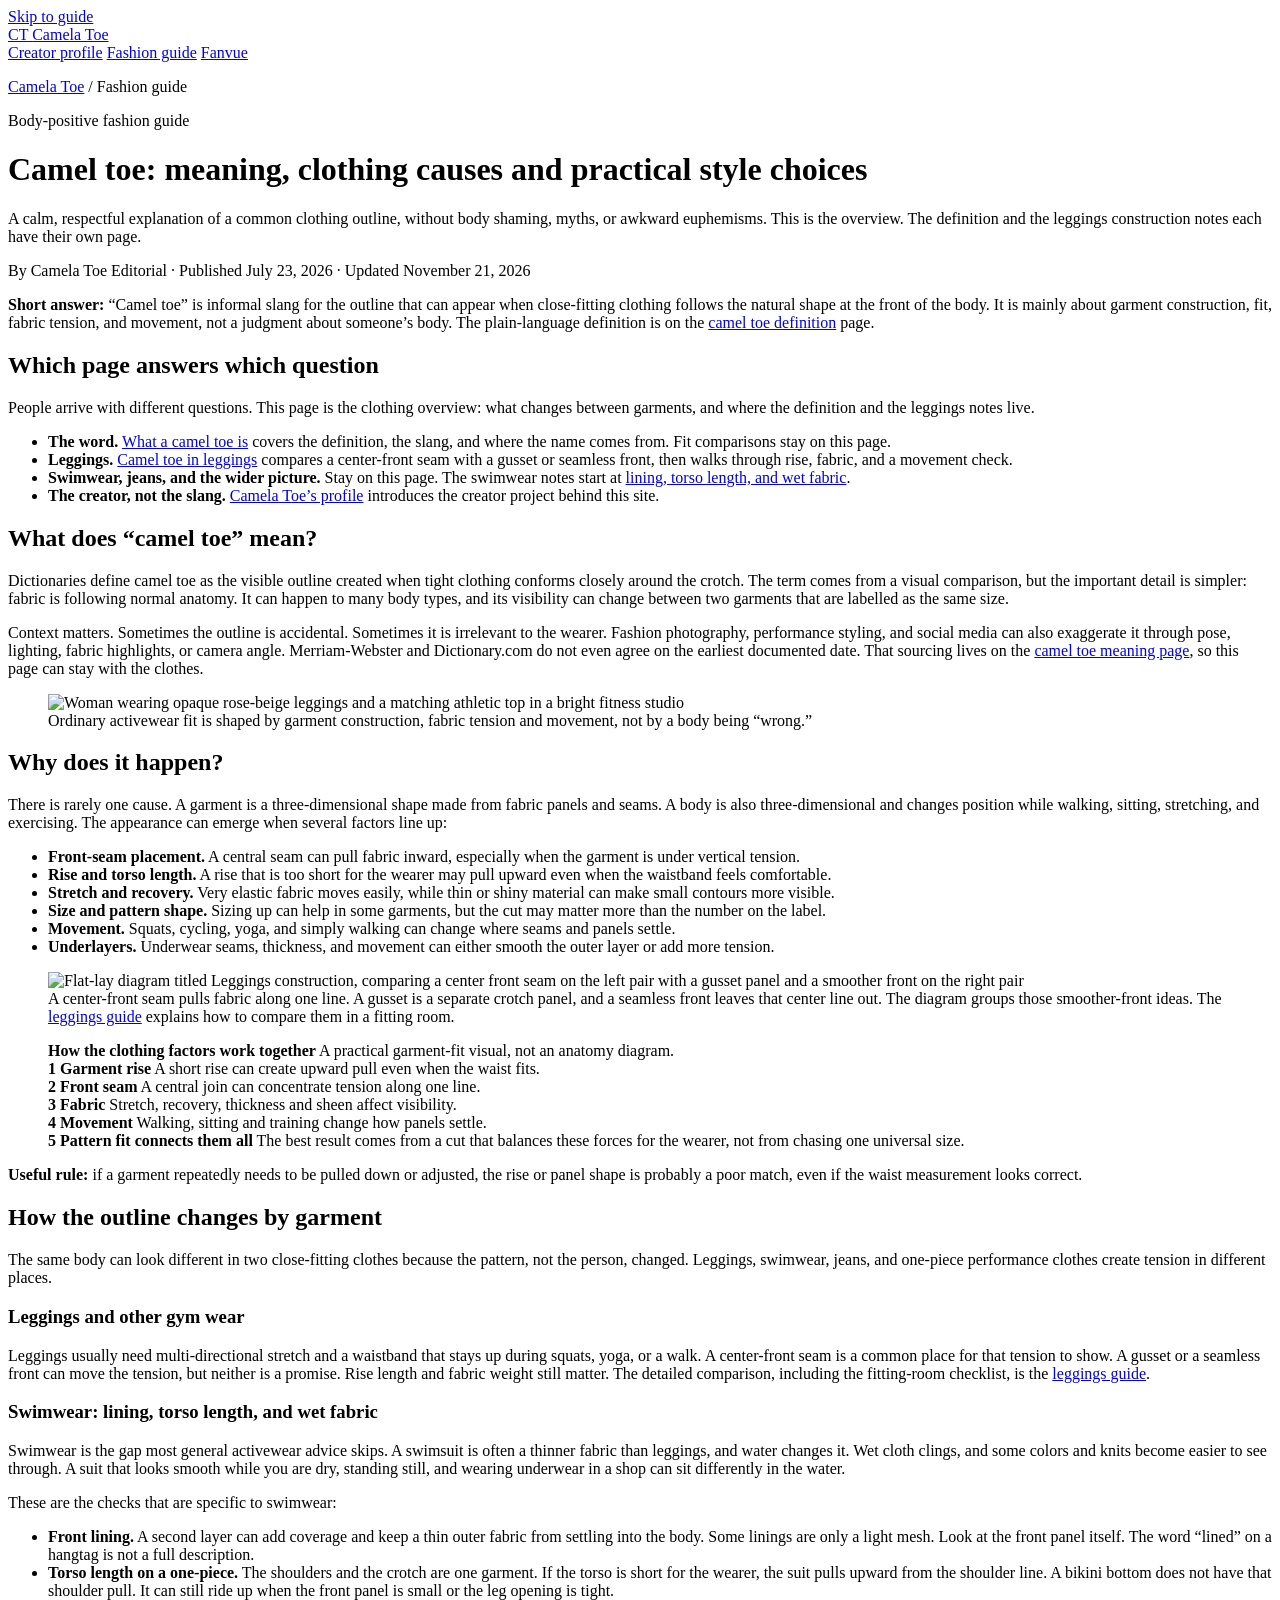
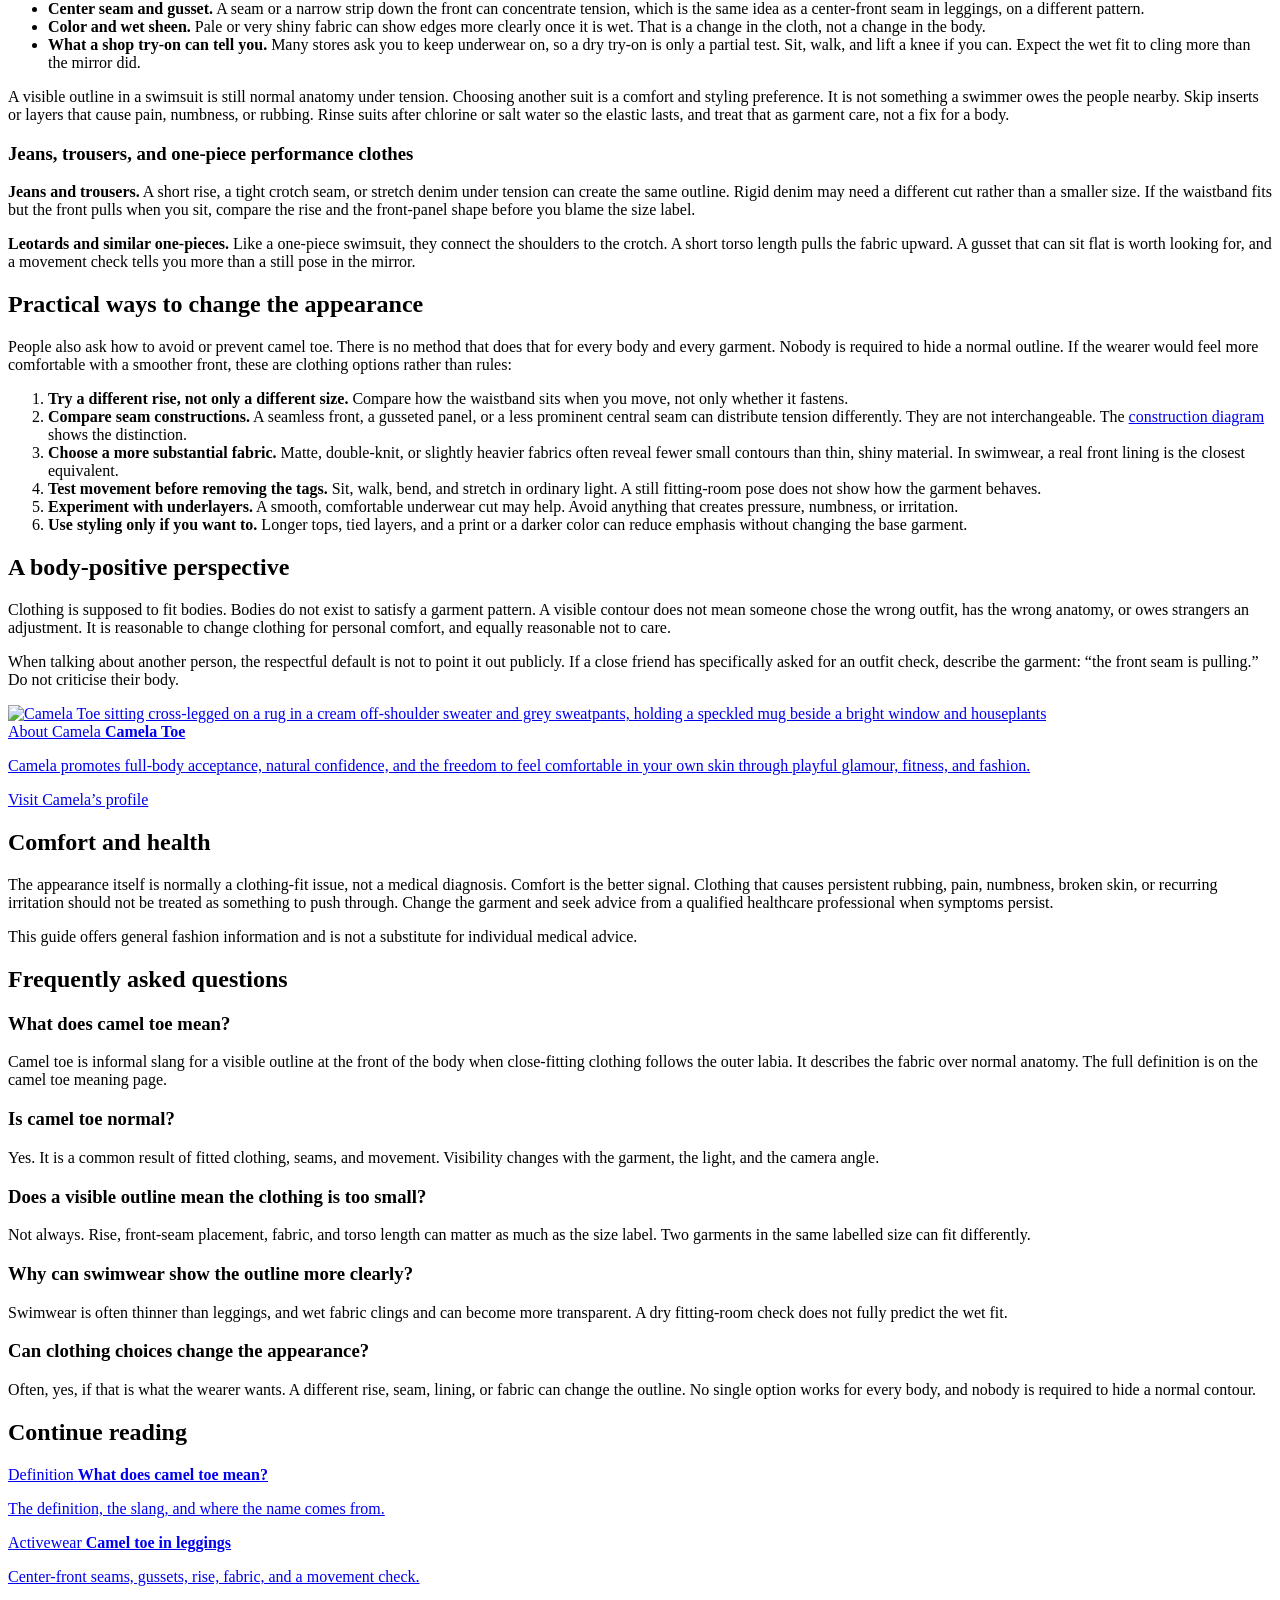
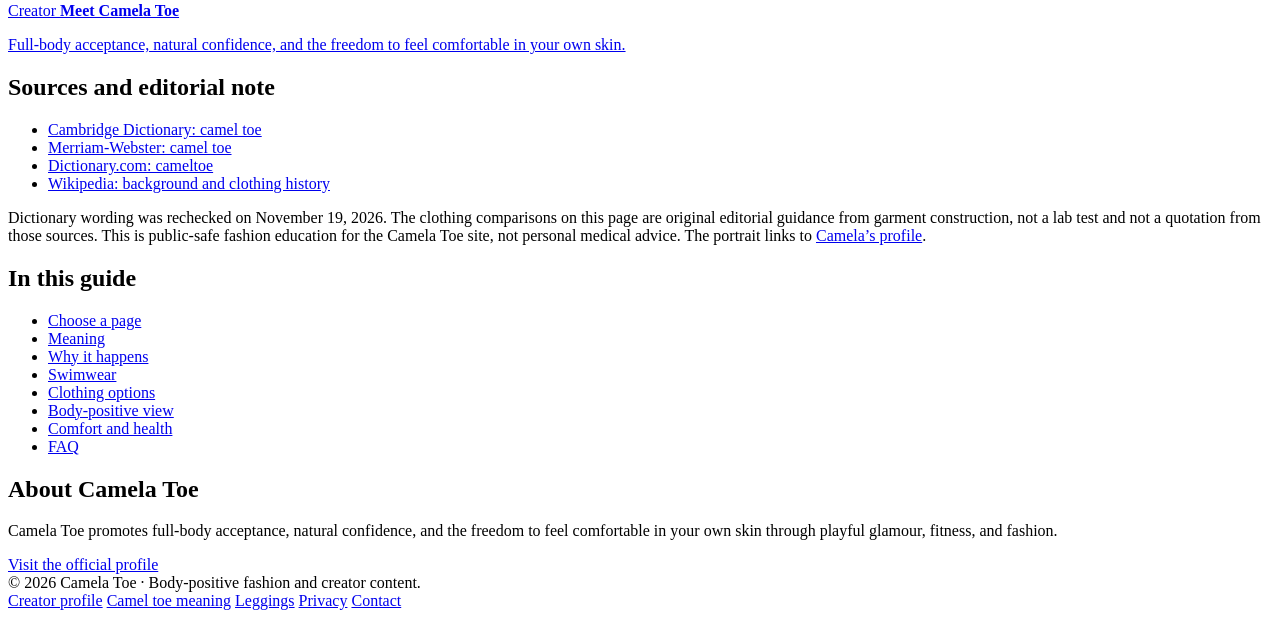
==== commit 64246e10: "Expand the camel toe meaning page for definition queries. Search Console for October 23–November 19 " ====
--- a/site/camel-toe/index.html
+++ b/site/camel-toe/index.html
@@ -34,7 +34,7 @@
             "headline": "Camel Toe Guide: Fit, Swimwear and Meaning",
             "description": "A body-positive camel toe guide: why fitted clothes create the outline, what to check in leggings and swimwear, and where to read the definition.",
             "datePublished": "2026-07-23",
-            "dateModified": "2026-11-19",
+            "dateModified": "2026-11-21",
             "mainEntityOfPage": "https://camelatoe.com/camel-toe/",
             "image": [
               {
@@ -96,7 +96,7 @@
                 "name": "What does camel toe mean?",
                 "acceptedAnswer": {
                   "@type": "Answer",
-                  "text": "Camel toe is informal slang for a visible outline at the front of the body when close-fitting clothing follows the outer labia. It describes the fabric over normal anatomy. The shorter definition is on the meaning guide."
+                  "text": "Camel toe is informal slang for a visible outline at the front of the body when close-fitting clothing follows the outer labia. It describes the fabric over normal anatomy. The full definition is on the camel toe meaning page."
                 }
               },
               {
@@ -164,7 +164,7 @@
             body shaming, myths, or awkward euphemisms. This is the overview.
             The definition and the leggings construction notes each have their own page.
           </p>
-          <p class="updated">By Camela Toe Editorial · Published July 23, 2026 · Updated November 19, 2026</p>
+          <p class="updated">By Camela Toe Editorial · Published July 23, 2026 · Updated November 21, 2026</p>
         </div>
       </header>
 
@@ -177,21 +177,22 @@
               the natural shape at the front of the body. It is mainly about
               garment construction, fit, fabric tension, and movement, not a
               judgment about someone’s body. The plain-language definition is
-              on <a href="/camel-toe/meaning/">what camel toe means</a>.
+              on the <a href="/camel-toe/meaning/">camel toe definition</a> page.
             </p>
           </div>
 
           <h2 id="choose">Which page answers which question</h2>
           <p>
             People arrive with different questions. This page is the clothing
-            overview: what changes between garments, and where the shorter
-            definition and the leggings notes live.
+            overview: what changes between garments, and where the definition
+            and the leggings notes live.
           </p>
           <ul>
             <li>
               <strong>The word.</strong>
-              <a href="/camel-toe/meaning/">Camel toe meaning</a>
-              covers the definition, why the name exists, and respectful use.
+              <a href="/camel-toe/meaning/">What a camel toe is</a>
+              covers the definition, the slang, and where the name comes from.
+              Fit comparisons stay on this page.
             </li>
             <li>
               <strong>Leggings.</strong>
@@ -227,7 +228,7 @@
             lighting, fabric highlights, or camera angle. Merriam-Webster and
             Dictionary.com do not even agree on the earliest documented date.
             That sourcing lives on the
-            <a href="/camel-toe/meaning/">meaning guide</a>, so this page can
+            <a href="/camel-toe/meaning/">camel toe meaning page</a>, so this page can
             stay with the clothes.
           </p>
 
@@ -521,7 +522,7 @@
 
           <h2 id="faq">Frequently asked questions</h2>
           <h3>What does camel toe mean?</h3>
-          <p>Camel toe is informal slang for a visible outline at the front of the body when close-fitting clothing follows the outer labia. It describes the fabric over normal anatomy. The shorter definition is on the meaning guide.</p>
+          <p>Camel toe is informal slang for a visible outline at the front of the body when close-fitting clothing follows the outer labia. It describes the fabric over normal anatomy. The full definition is on the camel toe meaning page.</p>
 
           <h3>Is camel toe normal?</h3>
           <p>Yes. It is a common result of fitted clothing, seams, and movement. Visibility changes with the garment, the light, and the camera angle.</p>
@@ -540,7 +541,7 @@
             <a class="guide-card" href="/camel-toe/meaning/">
               <span>Definition</span>
               <strong>What does camel toe mean?</strong>
-              <p>The phrase, the documented name history, and respectful language.</p>
+              <p>The definition, the slang, and where the name comes from.</p>
             </a>
             <a class="guide-card" href="/camel-toe/leggings/">
               <span>Activewear</span>
@@ -613,7 +614,7 @@
         <span>&copy; 2026 Camela Toe · Body-positive fashion and creator content.</span>
         <div class="footer-links">
           <a href="/#about">Creator profile</a>
-          <a href="/camel-toe/meaning/">Meaning</a>
+          <a href="/camel-toe/meaning/">Camel toe meaning</a>
           <a href="/camel-toe/leggings/">Leggings</a>
           <a href="/privacy">Privacy</a>
           <a href="mailto:contact@camelatoe.com">Contact</a>
